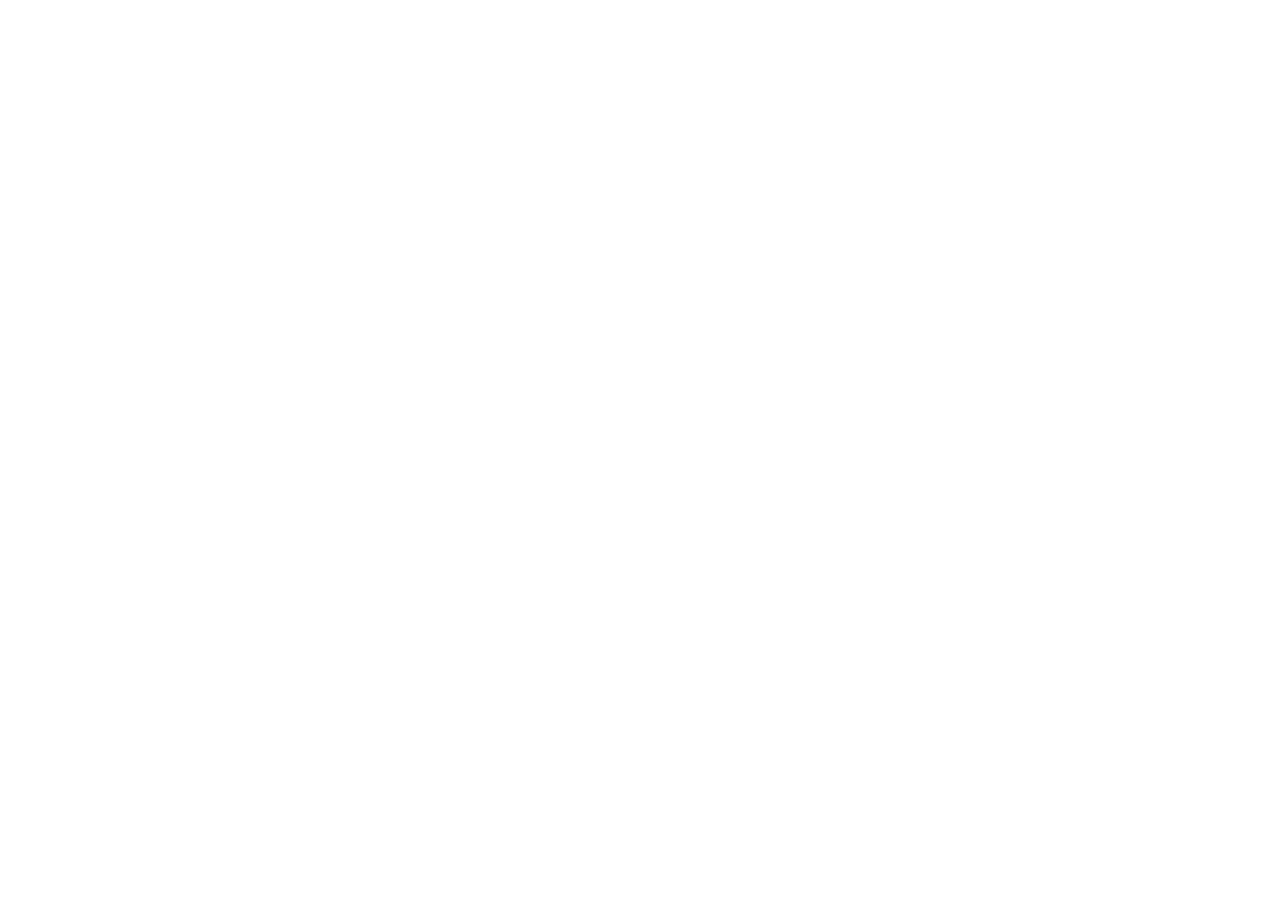
==== assets/data/modulo5/04-terminal-git-github-github_pages/Dia3/Prueba/index.html @ d92463a4 "Prueba Viajes Chile V1" ====
<!DOCTYPE html>
<html lang="es">
<head>
    <meta charset="UTF-8">
    <meta http-equiv="X-UA-Compatible" content="IE=edge">
    <meta name="viewport" content="width=device-width, initial-scale=1.0">

    <link href="https://cdn.jsdelivr.net/npm/bootstrap@5.1.3/dist/css/bootstrap.min.css" rel="stylesheet" integrity="sha384-1BmE4kWBq78iYhFldvKuhfTAU6auU8tT94WrHftjDbrCEXSU1oBoqyl2QvZ6jIW3" crossorigin="anonymous">

    <script src="https://cdn.jsdelivr.net/npm/@popperjs/core@2.10.2/dist/umd/popper.min.js" integrity="sha384-7+zCNj/IqJ95wo16oMtfsKbZ9ccEh31eOz1HGyDuCQ6wgnyJNSYdrPa03rtR1zdB" crossorigin="anonymous"></script>
    <script src="https://cdn.jsdelivr.net/npm/bootstrap@5.1.3/dist/js/bootstrap.min.js" integrity="sha384-QJHtvGhmr9XOIpI6YVutG+2QOK9T+ZnN4kzFN1RtK3zEFEIsxhlmWl5/YESvpZ13" crossorigin="anonymous"></script>

    <title>Prueba Viajes Chile</title>
</head>
<body>
    
</body>
</html>
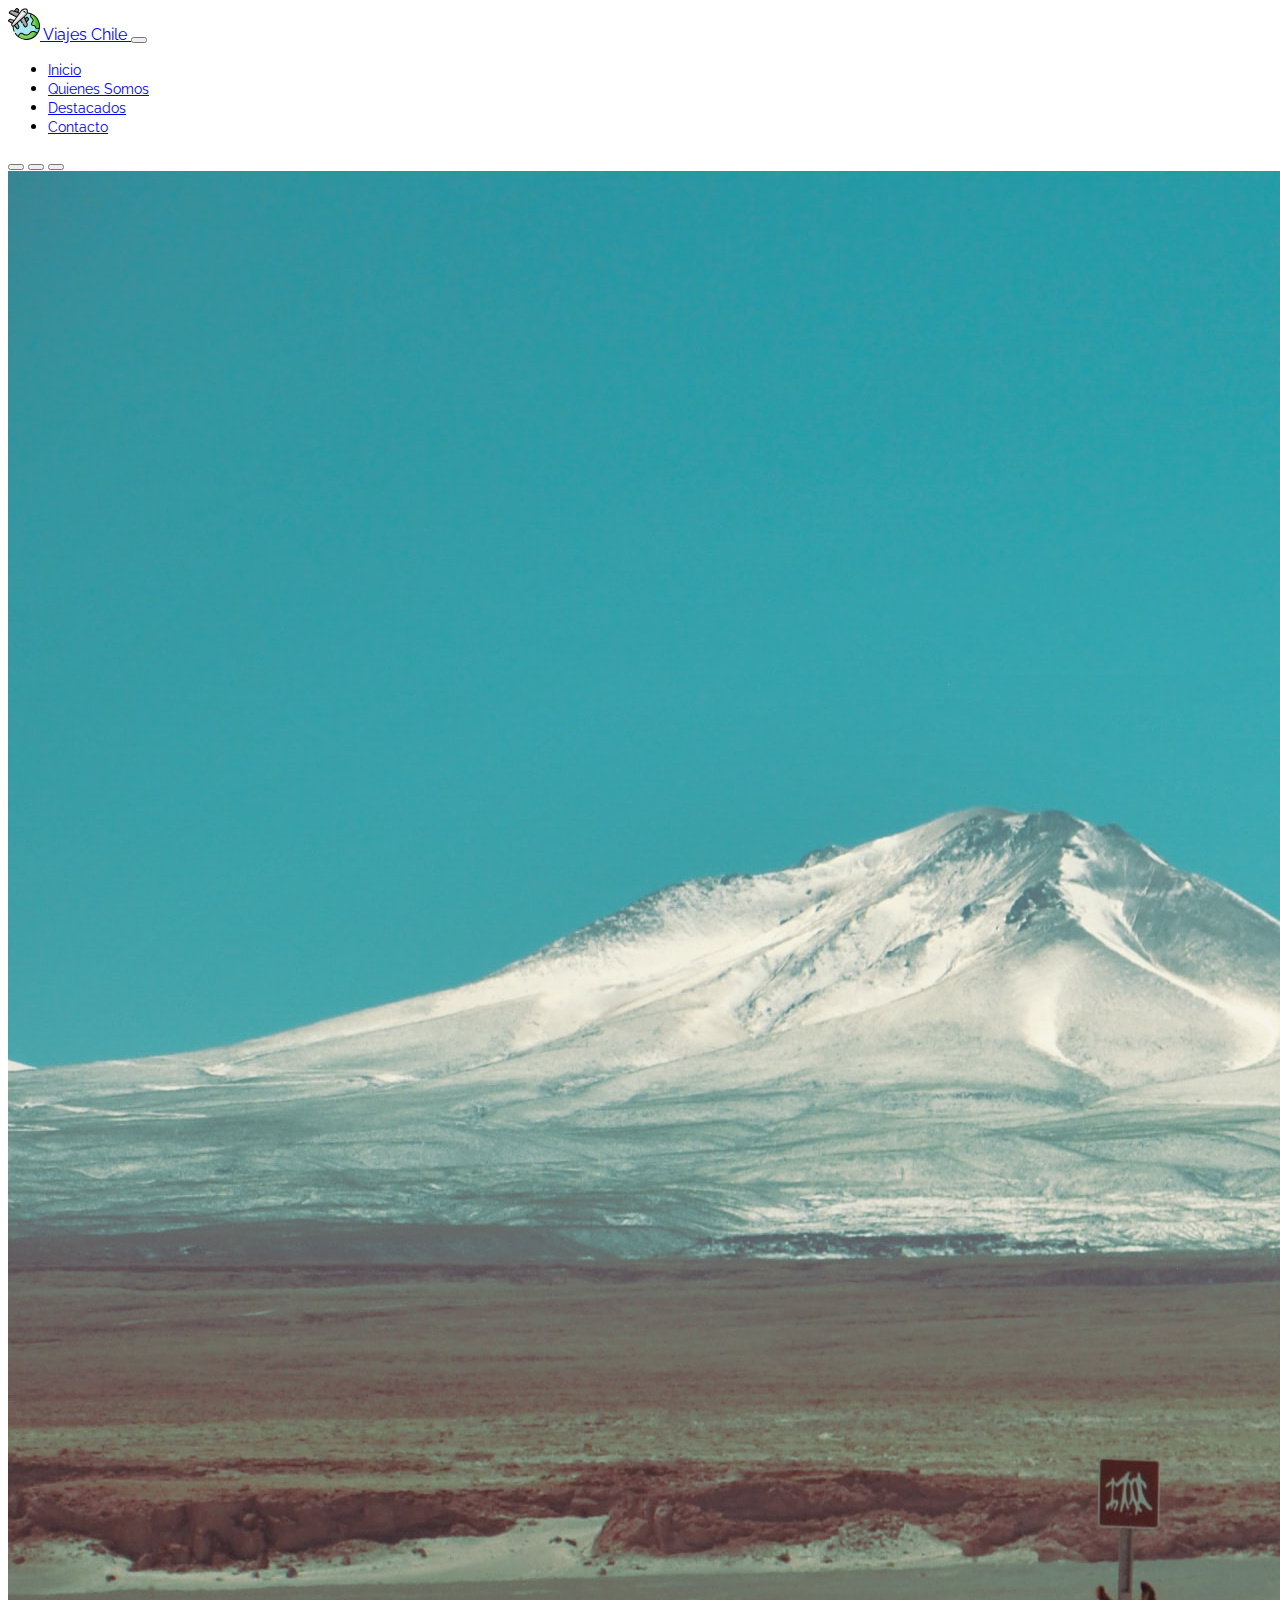
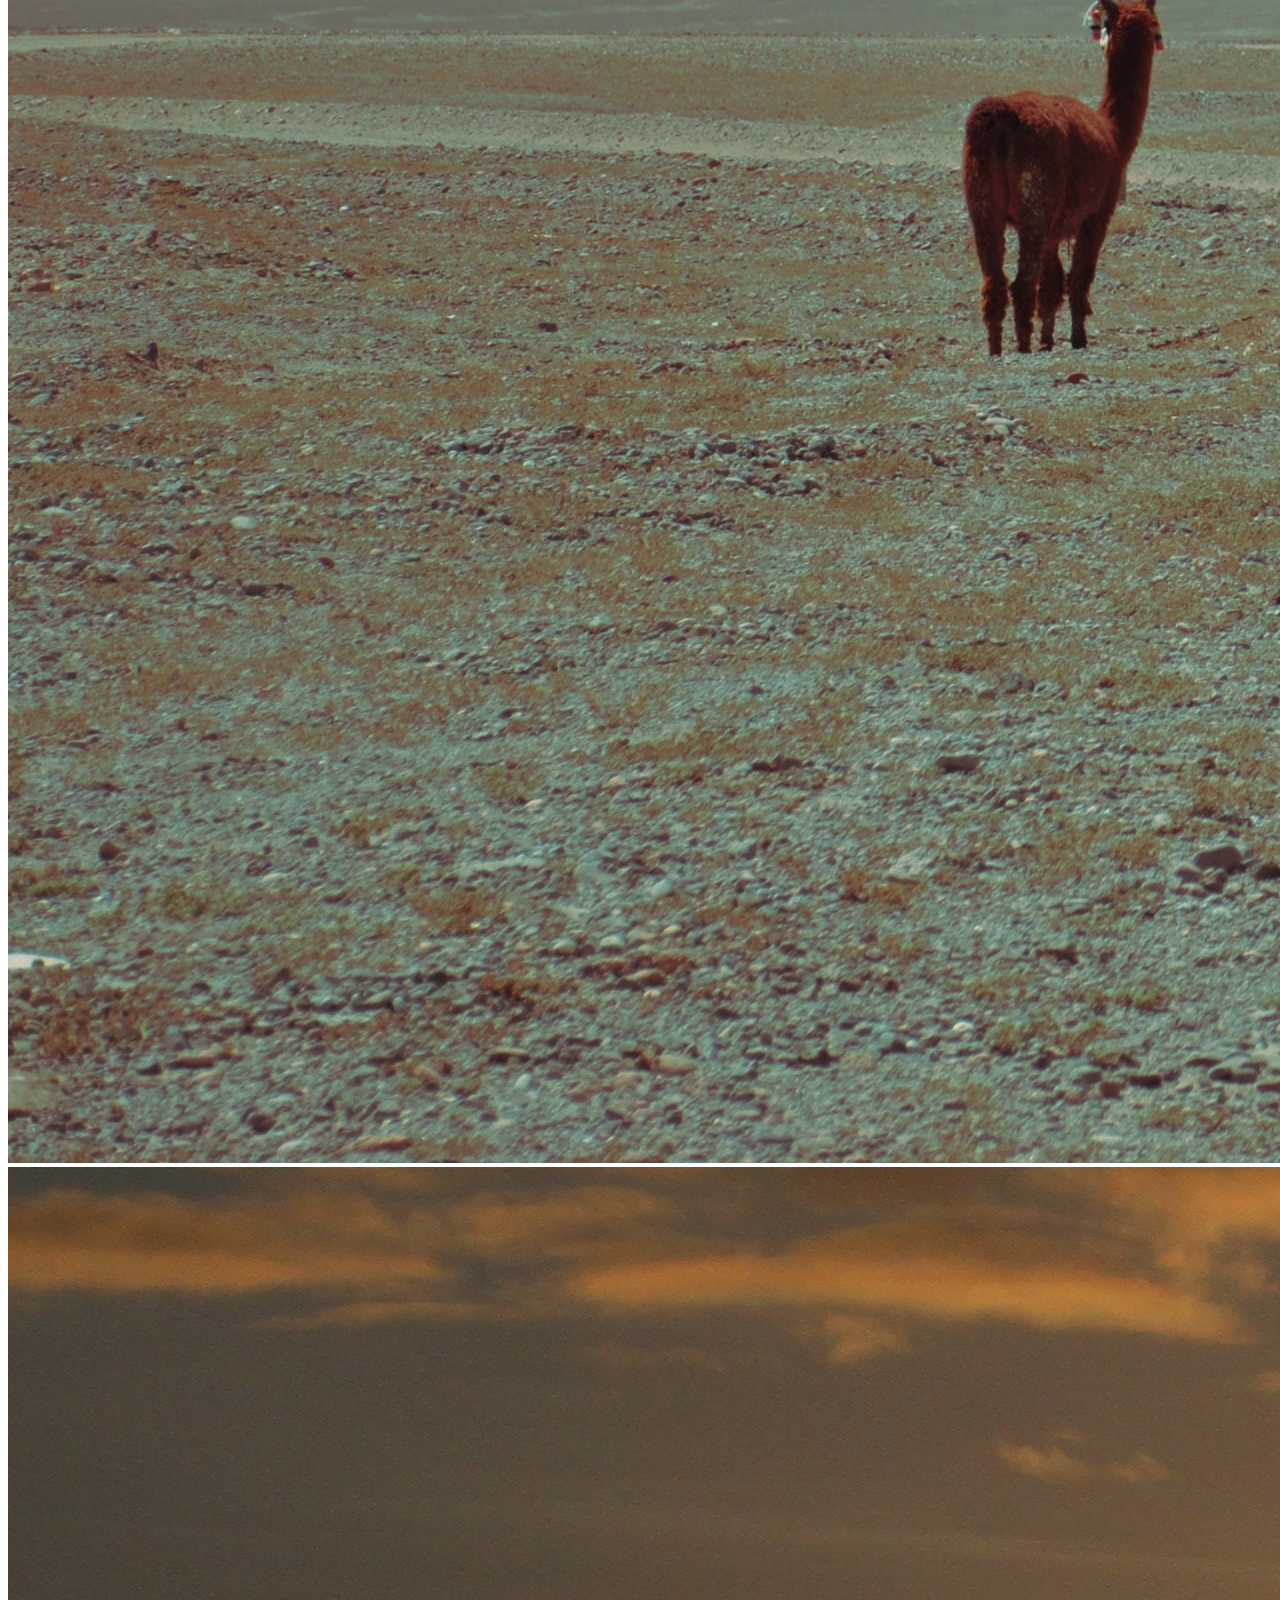
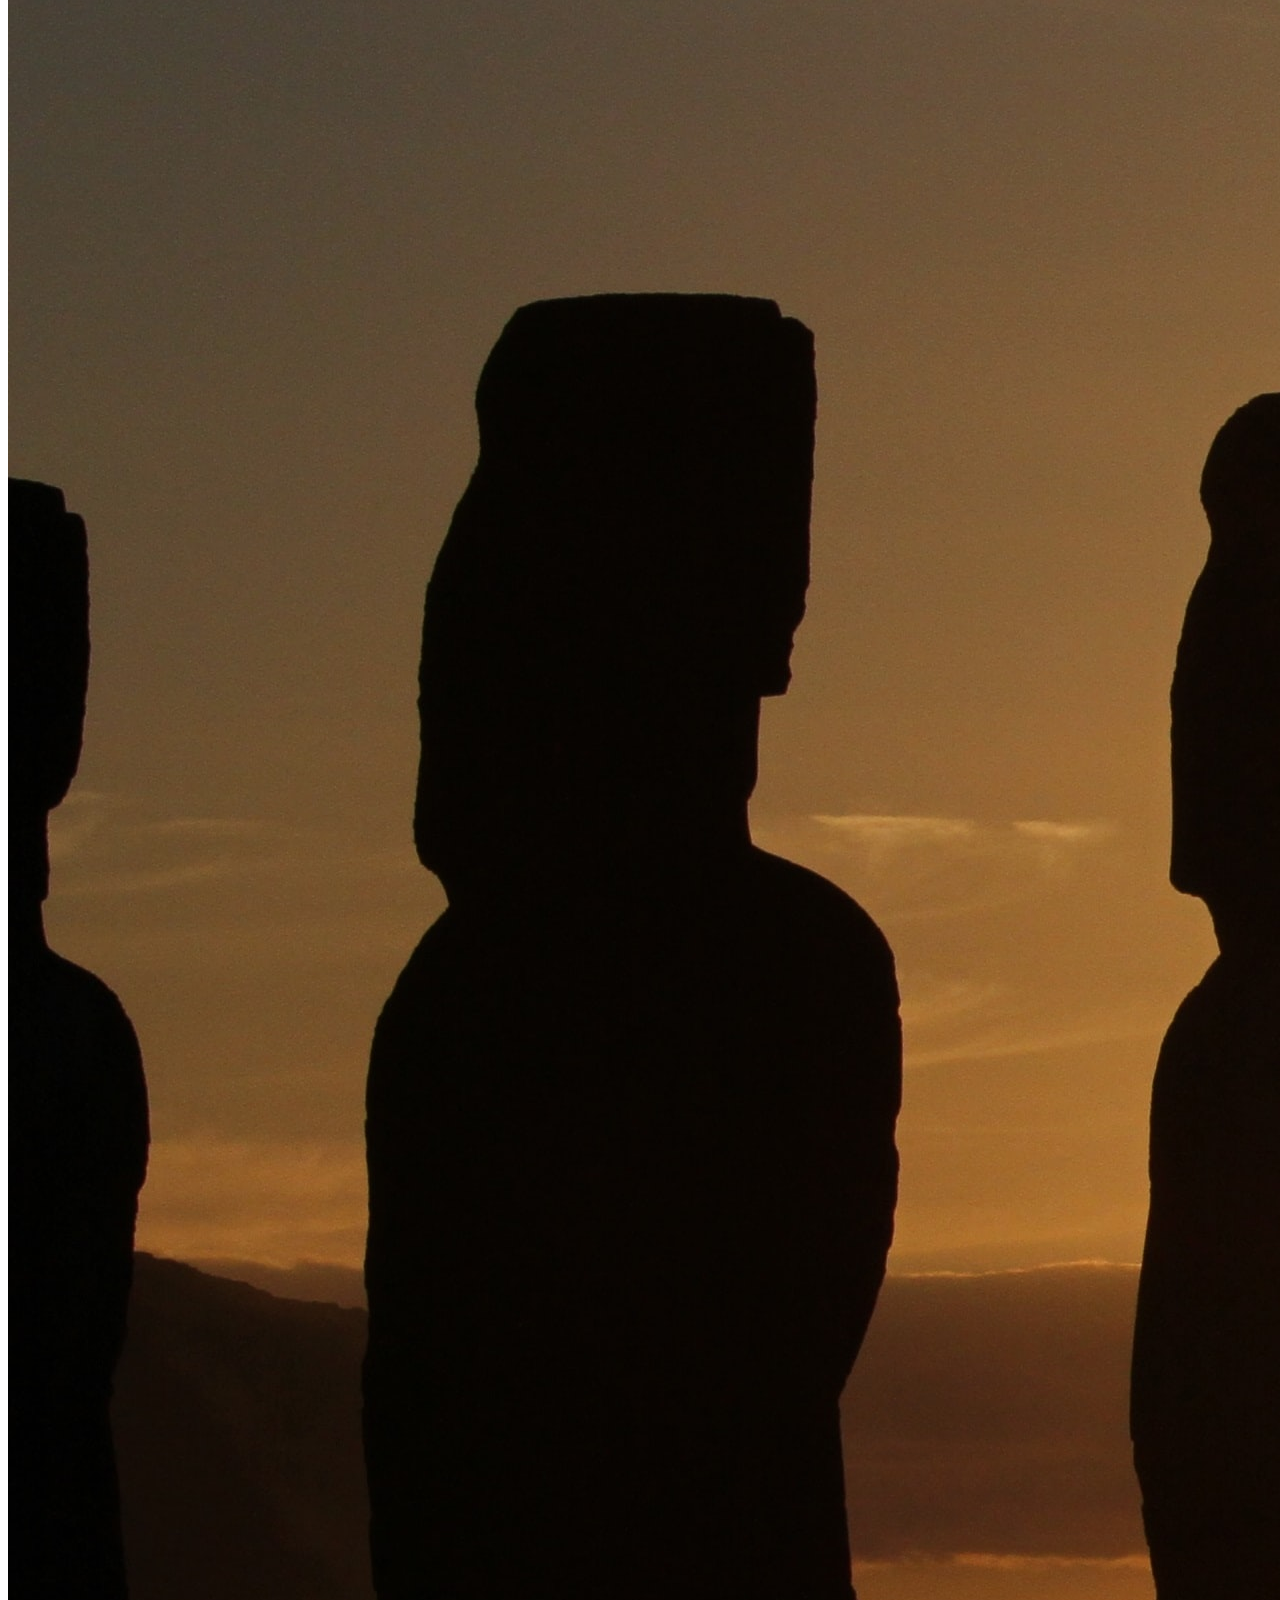
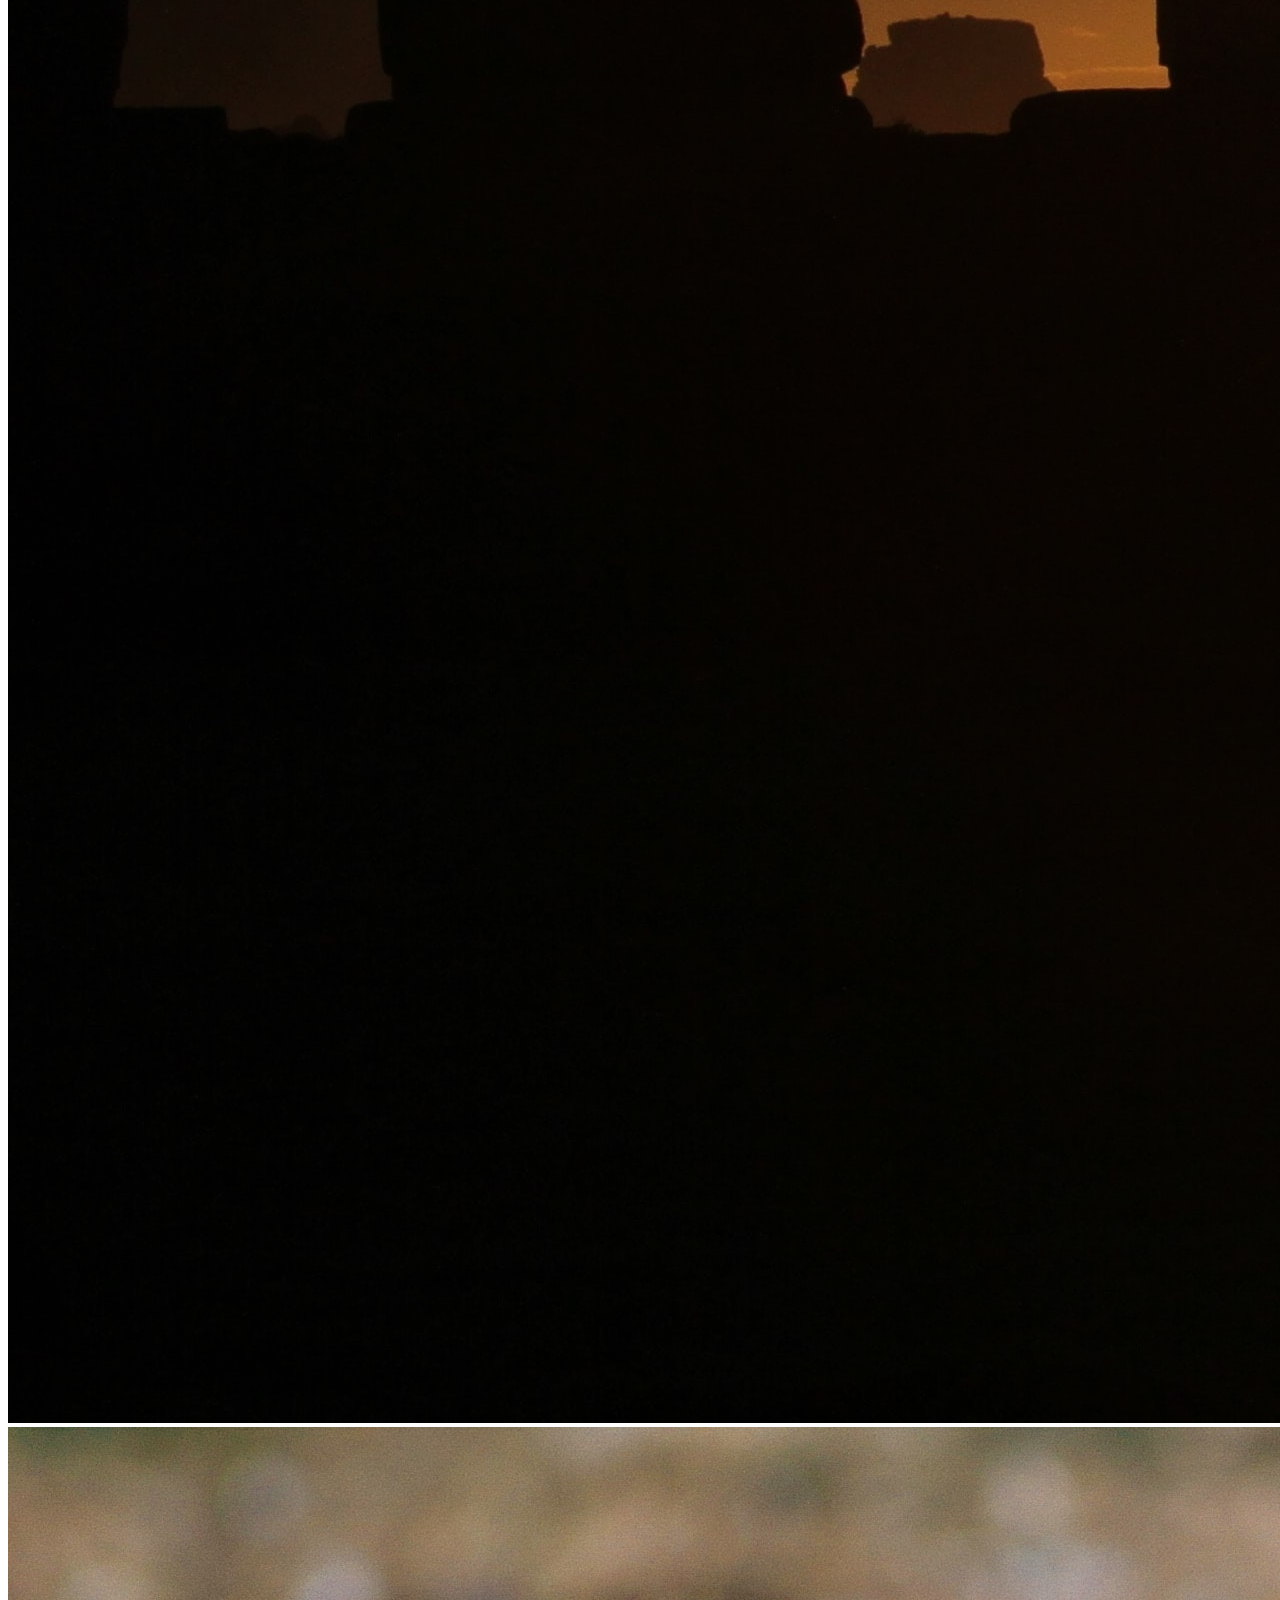
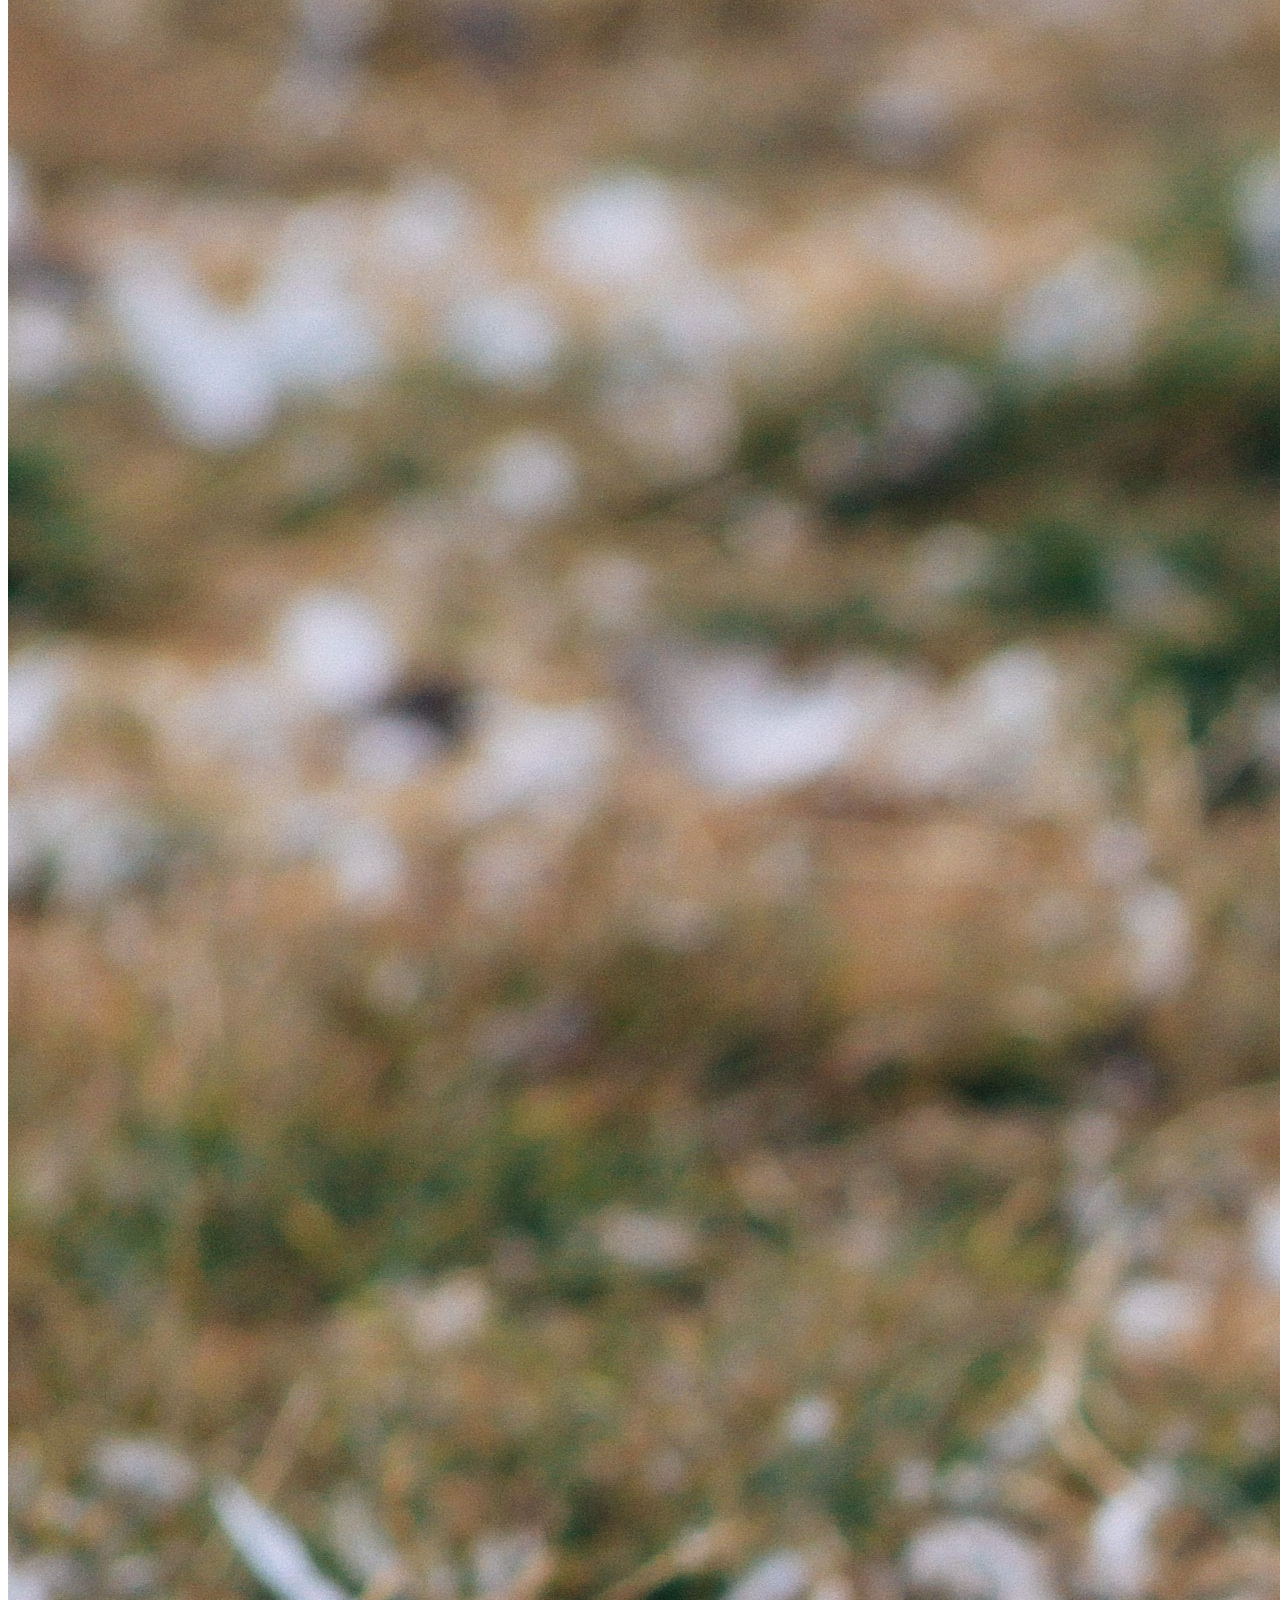
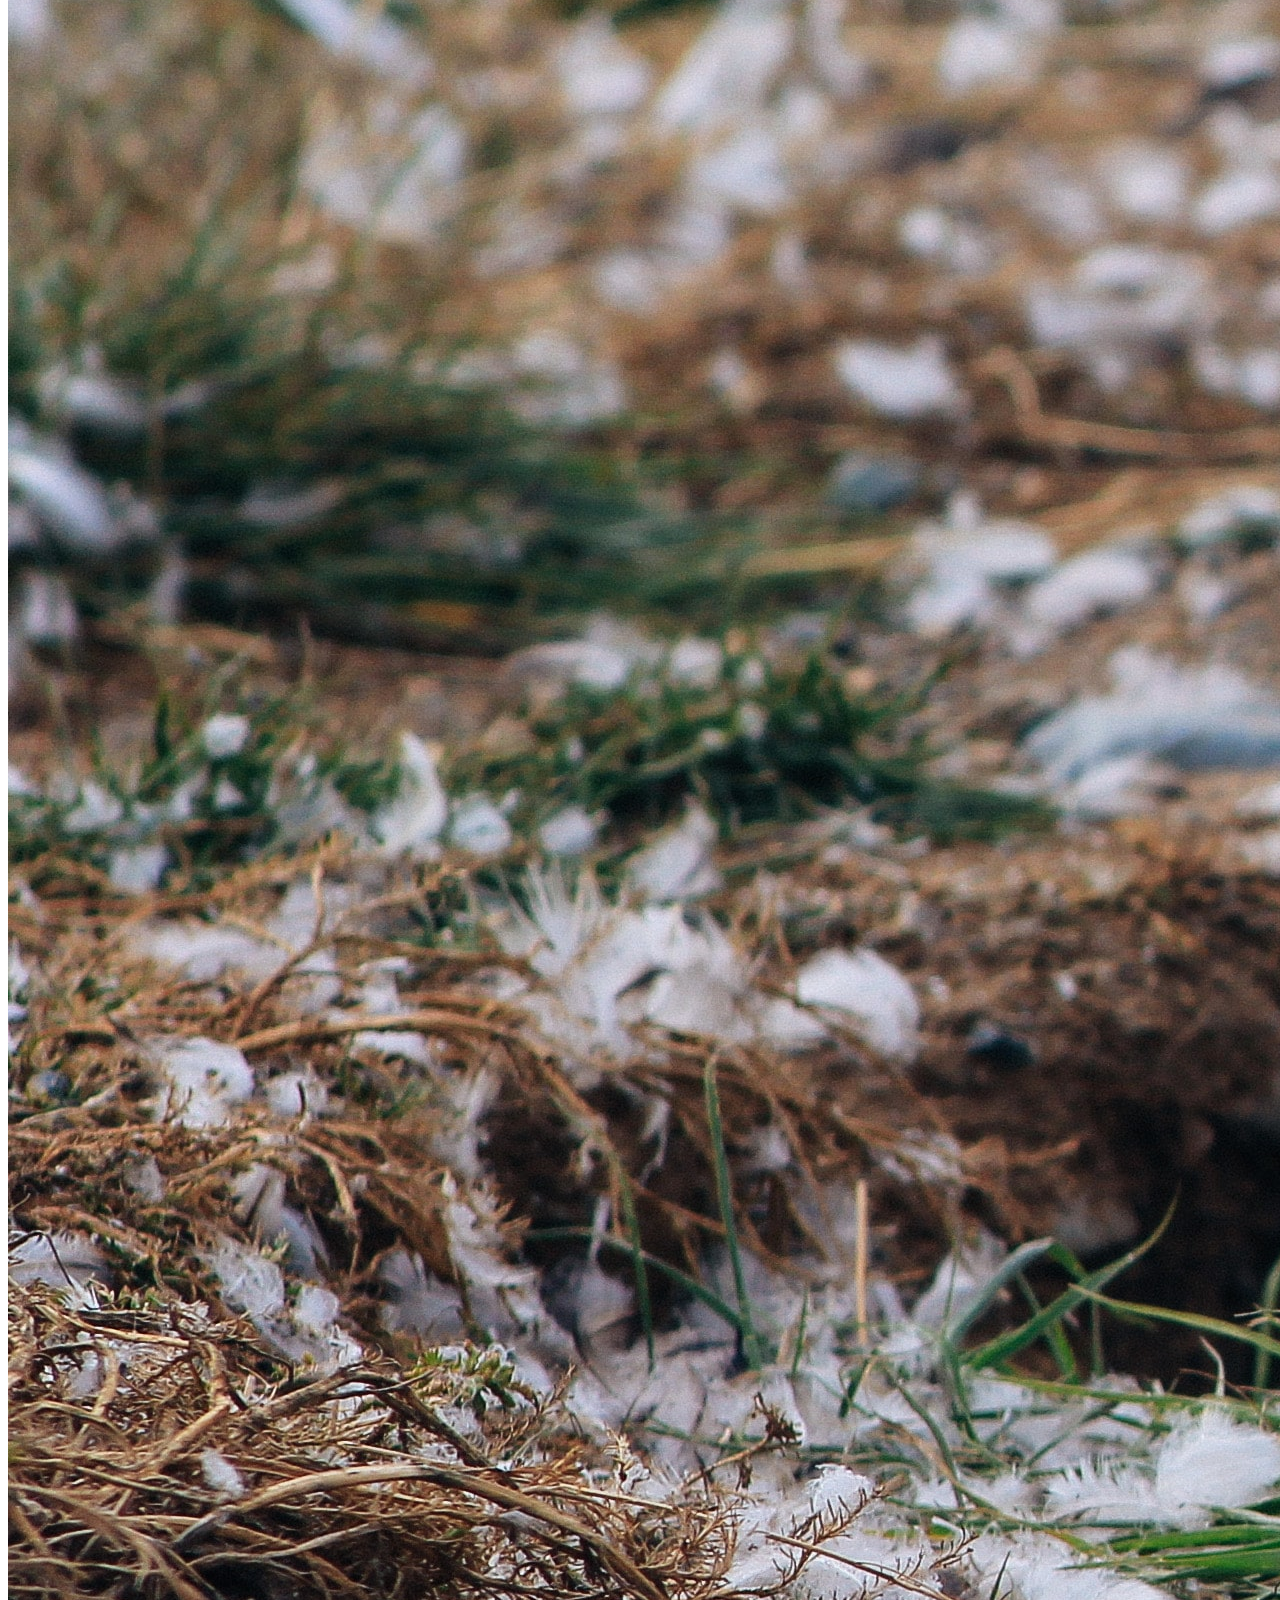
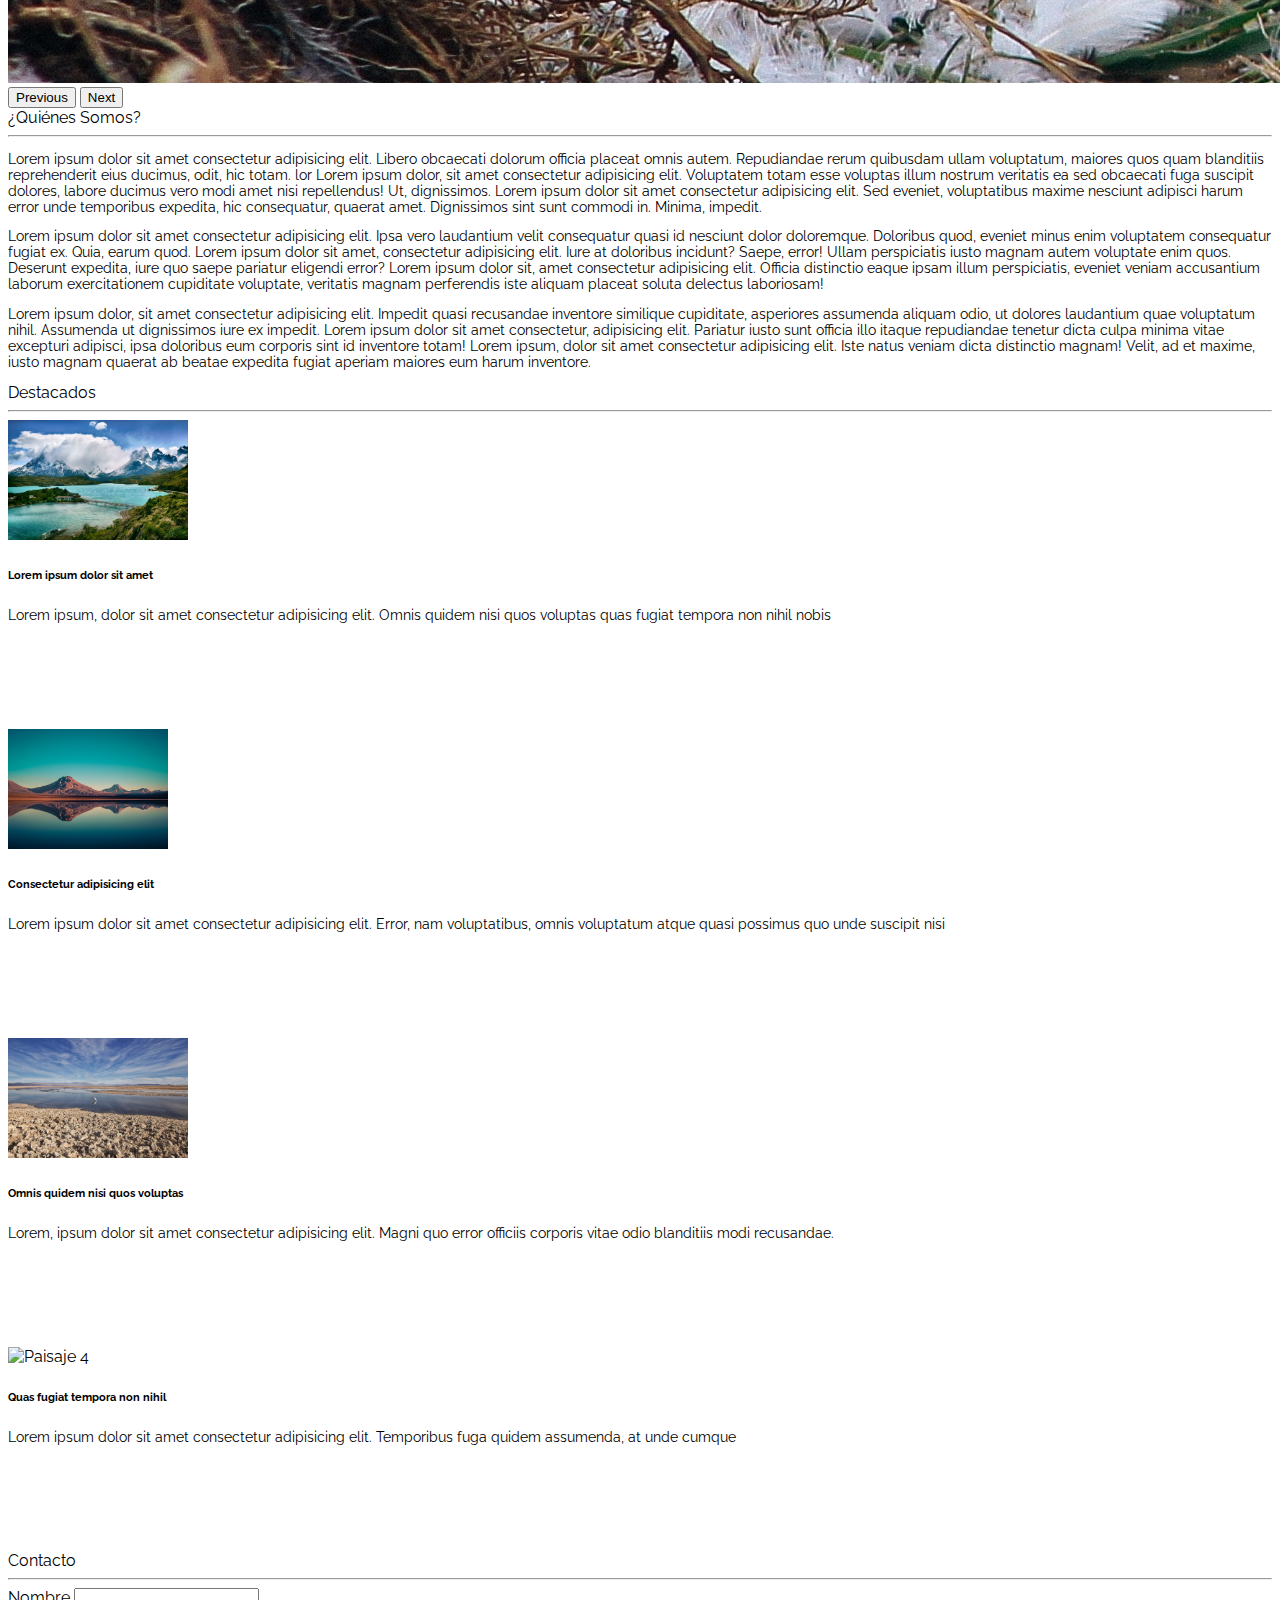
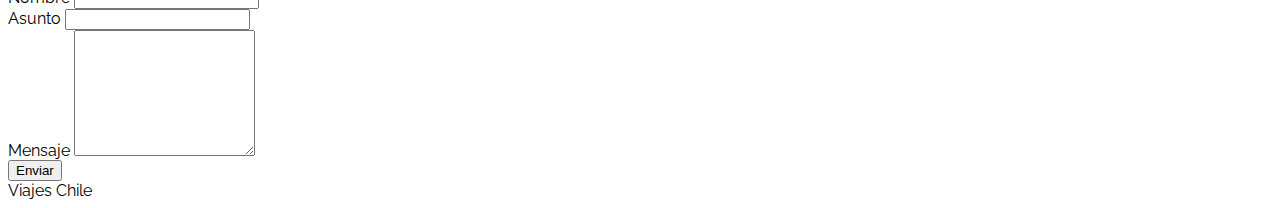
==== commit 89cef518: "Prueba V1 - Dsn" ====
--- a/assets/data/modulo5/04-terminal-git-github-github_pages/Dia3/Prueba/index.html
+++ b/assets/data/modulo5/04-terminal-git-github-github_pages/Dia3/Prueba/index.html
@@ -6,13 +6,223 @@
     <meta name="viewport" content="width=device-width, initial-scale=1.0">
 
     <link href="https://cdn.jsdelivr.net/npm/bootstrap@5.1.3/dist/css/bootstrap.min.css" rel="stylesheet" integrity="sha384-1BmE4kWBq78iYhFldvKuhfTAU6auU8tT94WrHftjDbrCEXSU1oBoqyl2QvZ6jIW3" crossorigin="anonymous">
+    <link rel="preconnect" href="https://fonts.googleapis.com">
+    <link rel="preconnect" href="https://fonts.gstatic.com" crossorigin>
+    <link href="https://fonts.googleapis.com/css2?family=Open+Sans:wght@400;700&family=Raleway&display=swap" rel="stylesheet">
+    <link rel="stylesheet" href="assets/css/styles.css">
 
     <script src="https://cdn.jsdelivr.net/npm/@popperjs/core@2.10.2/dist/umd/popper.min.js" integrity="sha384-7+zCNj/IqJ95wo16oMtfsKbZ9ccEh31eOz1HGyDuCQ6wgnyJNSYdrPa03rtR1zdB" crossorigin="anonymous"></script>
     <script src="https://cdn.jsdelivr.net/npm/bootstrap@5.1.3/dist/js/bootstrap.min.js" integrity="sha384-QJHtvGhmr9XOIpI6YVutG+2QOK9T+ZnN4kzFN1RtK3zEFEIsxhlmWl5/YESvpZ13" crossorigin="anonymous"></script>
+    <script type="text/javascript" src="https://code.jquery.com/jquery-3.6.0.min.js" crossorigin="anonymous"></script>
+    <script src="https://kit.fontawesome.com/4daaf0e5d5.js" crossorigin="anonymous"></script>
 
     <title>Prueba Viajes Chile</title>
 </head>
-<body>
+<body class="text-white">
     
+    <!-- Sección Header -->
+    <header>
+        <!-- Navbar -->
+        <nav class="navbar navbar-expand-md navbar-dark bg-transparent container-fluid fixed-top py-0">
+            <div class="container px-4">
+                <a class="navbar-brand" href="#">
+                    <img class="logo-svg" src="assets/img/viajes.svg" alt="Logo Viajes"><span class="fs-5"> Viajes Chile</span>
+                </a>
+                <button class="navbar-toggler fs-6" type="button" data-bs-toggle="collapse" data-bs-target="#navbarSupportedContent" aria-controls="navbarSupportedContent" aria-expanded="false" aria-label="Toggle navigation">
+                    <span class="navbar-toggler-icon border-dark-grey"></span>
+                </button>
+                <div class="collapse navbar-collapse justify-content-end menu" id="navbarSupportedContent">
+                    <ul class="navbar-nav mb-2 mb-lg-0">
+                        <li class="nav-item">
+                            <a class="nav-link fs-7" href="#top" data-bs-toggle="collapse" data-bs-target="#navbarSupportedContent">Inicio</a>
+                        </li>
+                        <li class="nav-item">
+                            <a class="nav-link fs-7" href="#about" data-bs-toggle="collapse" data-bs-target="#navbarSupportedContent">Quienes Somos</a>
+                        </li>
+                        <li class="nav-item">
+                            <a class="nav-link fs-7" href="#featured" data-bs-toggle="collapse" data-bs-target="#navbarSupportedContent">Destacados</a>
+                        </li>
+                        <li class="nav-item">
+                            <a class="nav-link fs-7" href="#contact" data-bs-toggle="collapse" data-bs-target="#navbarSupportedContent">Contacto</a>
+                        </li>
+                    </ul>
+                </div>
+            </div>
+        </nav>
+
+        <!-- Carousel -->
+        <section id="top">
+            <div id="carouselHeader" class="carousel slide" data-bs-ride="carousel">
+                <div class="carousel-indicators">
+                    <button type="button dotIndicators" data-bs-target="#carouselHeader" data-bs-slide-to="0" class="active" aria-current="true" aria-label="Slide 1"></button>
+                    <button type="button" data-bs-target="#carouselHeader" data-bs-slide-to="1" aria-label="Slide 2"></button>
+                    <button type="button" data-bs-target="#carouselHeader" data-bs-slide-to="2" aria-label="Slide 3"></button>
+                </div>
+                <div class="carousel-inner">
+                    <div class="carousel-item active">
+                        <img src="assets/img/carousel1.jpg" class="d-block w-100 mx-auto" alt="Slider 1">
+                    </div>
+                    <div class="carousel-item">
+                        <img src="assets/img/carousel2.jpg" class="d-block w-100 mx-auto" alt="Slider 2">
+                    </div>
+                    <div class="carousel-item">
+                        <img src="assets/img/carousel3.jpg" class="d-block w-100 mx-auto" alt="Slider 3">
+                    </div>
+                </div>
+                <button class="carousel-control-prev" type="button" data-bs-target="#carouselHeader" data-bs-slide="prev">
+                    <span class="carousel-control-prev-icon" aria-hidden="true"></span>
+                    <span class="visually-hidden">Previous</span>
+                  </button>
+                  <button class="carousel-control-next" type="button" data-bs-target="#carouselHeader" data-bs-slide="next">
+                    <span class="carousel-control-next-icon" aria-hidden="true"></span>
+                    <span class="visually-hidden">Next</span>
+                </button>
+            </div>
+        </section>
+    </header>
+
+    <!-- Main -->
+    <main>
+        <!-- Sección Quienes Somos -->
+        <section id="about" class="bg-dark pt-5 d-none d-md-block">
+            <div class="container">
+                <div class="text-center text-uppercase fs-6">
+                    <span>&iquest;Quiénes Somos?</span>
+                </div>
+                <div class="container px-5"><hr></div>
+                <div class="row pt-3">
+                    <div class="col-12 col-md-4">
+                        <article class="card border-0">
+                            <div class="card-img-top bg-info text-center"><span class="fas fa-plane fs-4 pt-1"></span></div>  
+                            <div class="card-body bg-dark px-0">
+                                <p class="fs-7 lh-sm">
+                                    Lorem ipsum dolor sit amet consectetur adipisicing elit. Libero obcaecati dolorum officia placeat omnis autem. Repudiandae rerum quibusdam ullam voluptatum, maiores quos quam blanditiis reprehenderit eius ducimus, odit, hic totam. lor
+                                    Lorem ipsum dolor, sit amet consectetur adipisicing elit. Voluptatem totam esse voluptas illum nostrum veritatis ea sed obcaecati fuga suscipit dolores, labore ducimus vero modi amet nisi repellendus! Ut, dignissimos.
+                                    Lorem ipsum dolor sit amet consectetur adipisicing elit. Sed eveniet, voluptatibus maxime nesciunt adipisci harum error unde temporibus expedita, hic consequatur, quaerat amet. Dignissimos sint sunt commodi in. Minima, impedit.
+                                </p>
+                            </div>
+                        </article>
+                    </div>
+                    <div class="col-12 col-md-4">
+                        <article class="card border-0">
+                            <div class="card-body bg-dark py-0 px-0">
+                                <p class="fs-7 lh-sm">
+                                    Lorem ipsum dolor sit amet consectetur adipisicing elit. Ipsa vero laudantium velit consequatur quasi id nesciunt dolor doloremque. Doloribus quod, eveniet minus enim voluptatem consequatur fugiat ex. Quia, earum quod.
+                                    Lorem ipsum dolor sit amet, consectetur adipisicing elit. Iure at doloribus incidunt? Saepe, error! Ullam perspiciatis iusto magnam autem voluptate enim quos. Deserunt expedita, iure quo saepe pariatur eligendi error?
+                                    Lorem ipsum dolor sit, amet consectetur adipisicing elit. Officia distinctio eaque ipsam illum perspiciatis, eveniet veniam accusantium laborum exercitationem cupiditate voluptate, veritatis magnam perferendis iste aliquam placeat soluta delectus laboriosam!
+                                </p>
+                            </div>
+                            <div class="card-img-bottom bg-info text-center"><span class="fas fa-mountain fs-4 pt-1"></span></div>
+                        </article>
+                    </div>
+                    <div class="col-12 col-md-4">
+                        <article class="card border-0">
+                            <div class="card-img-top bg-info text-center"><span class="fas fa-route fs-4 pt-1"></span></div>
+                            <div class="card-body bg-dark px-0">
+                                <p class="fs-7 lh-sm">
+                                    Lorem ipsum dolor, sit amet consectetur adipisicing elit. Impedit quasi recusandae inventore similique cupiditate, asperiores assumenda aliquam odio, ut dolores laudantium quae voluptatum nihil. Assumenda ut dignissimos iure ex impedit.
+                                    Lorem ipsum dolor sit amet consectetur, adipisicing elit. Pariatur iusto sunt officia illo itaque repudiandae tenetur dicta culpa minima vitae excepturi adipisci, ipsa doloribus eum corporis sint id inventore totam!
+                                    Lorem ipsum, dolor sit amet consectetur adipisicing elit. Iste natus veniam dicta distinctio magnam! Velit, ad et maxime, iusto magnam quaerat ab beatae expedita fugiat aperiam maiores eum harum inventore.
+                                </p>
+                            </div>
+                        </article>
+                    </div>
+                </div>
+            </div>
+        </section>
+
+        <!-- Sección Destacados -->
+        <section id="featured" class="bg-dark pt-3">
+            <div class="container">
+                <div class="text-center text-uppercase fs-6">
+                    <span>Destacados</span>
+                </div>
+                <div class="container px-5"><hr></div>
+                <div class="row pt-2">
+                    <div class="col-12 col-md-3">
+                        <article class="card">
+                            <img src="assets/img/card1.jpg" class="card-img-top rel-img" alt="Paisaje 1">
+                            <div class="card-body bg-info overflow-hidden c2b">
+                                <h6>Lorem ipsum dolor sit amet</h6>
+                                <p class="fs-7">Lorem ipsum, dolor sit amet consectetur adipisicing elit. Omnis quidem nisi quos voluptas quas fugiat tempora non nihil nobis</p>
+                            </div>
+                        </article>
+                    </div>
+                    <div class="col-12 col-md-3">
+                        <article class="card">
+                            <img src="assets/img/card2.jpg" class="card-img-top rel-img" alt="Paisaje 2">
+                            <div class="card-body bg-info overflow-hidden c2b">
+                                <h6>Consectetur adipisicing elit</h6>
+                                <p class="fs-7">Lorem ipsum dolor sit amet consectetur adipisicing elit. Error, nam voluptatibus, omnis voluptatum atque quasi possimus quo unde suscipit nisi</p>
+                            </div>
+                        </article>
+                    </div>
+                    <div class="col-12 col-md-3">
+                        <article class="card">
+                            <img src="assets/img/card3.jpg" class="card-img-top rel-img" alt="Paisaje 3">
+                            <div class="card-body bg-info overflow-hidden c2b">
+                                <h6>Omnis quidem nisi quos voluptas</h6>
+                                <p class="fs-7">Lorem, ipsum dolor sit amet consectetur adipisicing elit. Magni quo error officiis corporis vitae odio blanditiis modi recusandae.</p>
+                            </div>
+                        </article>
+                    </div>
+                    <div class="col-12 col-md-3">
+                        <article class="card">
+                            <img src="assets/img/card4.jpg" class="card-img-top rel-img" alt="Paisaje 4">
+                            <div class="card-body bg-info overflow-hidden c2b">
+                                <h6>Quas fugiat tempora non nihil</h6>
+                                <p class="fs-7">Lorem ipsum dolor sit amet consectetur adipisicing elit. Temporibus fuga quidem assumenda, at unde cumque</p>
+                            </div>
+                        </article>
+                    </div>
+                </div>
+            </div>
+        </section>
+
+        <!-- Sección Contacto -->
+        <section id="contact" class="bg-dark py-5">
+            <div class="container">
+                <div class="text-center text-uppercase fs-6">
+                    <span>Contacto</span>
+                </div>
+                <div class="container px-5">
+                    <hr>
+                </div>
+                <form class="pt-2">
+                    <div class="mb-3">
+                        <label for="inputName" class="form-label">Nombre</label>
+                        <input type="text" class="form-control" id="name">
+                    </div>
+                    <div class="mb-3">
+                        <label for="inputSubject" class="form-label">Asunto</label>
+                        <input type="text" class="form-control" id="subject">
+                    </div>
+                    <div class="mb-3">
+                        <label for="inputMessage" class="form-label">Mensaje</label>
+                        <textarea name="inputMessage" id="message" class="form-control" rows="8"></textarea>
+                    </div>
+                    <button type="submit" class="btn btn-info text-white pb-1">Enviar</button>
+                </form>
+            </div>
+        </section>
+    </main>
+
+    <!-- Sección Footer -->
+    <footer class="bg-info">
+        <div class="row py-4">
+            <div class="col-12 col-md-6 text-center text-uppercase">
+                <span class="fs-3">Viajes Chile</span>
+            </div>
+            <div class="col-12 col-md-6 text-center">
+                <span class="fab fa-github-square fa-2x"></span>
+                <span class="fab fa-linkedin fa-2x"></span>
+                <span class="fab fa-twitter-square fa-2x"></span>
+                <span class="fab fa-facebook-square fa-2x"></span>
+            </div>
+        </div>
+    </footer>
+       
+    <script type="text/javascript" src="assets/js/index.js"></script>
+
 </body>
 </html>--- a/assets/data/modulo5/04-terminal-git-github-github_pages/Dia3/Prueba/assets/css/styles.css
+++ b/assets/data/modulo5/04-terminal-git-github-github_pages/Dia3/Prueba/assets/css/styles.css
@@ -0,0 +1,33 @@
+/* font-family: 'Open Sans', sans-serif;
+font-family: 'Raleway', sans-serif; */
+
+/* GLOBALS */
+::-webkit-scrollbar {
+    display: none;
+}
+
+body {
+font-family: "Raleway", sans-serif;
+}
+
+.fs-7 {
+    font-size: .85rem;
+}
+
+/* IMAGES */
+.logo-svg {
+    width: 2rem;
+}
+
+/* DOCUMENT */
+
+/* MD */
+@media only screen and (min-width: 720px) {
+    .rel-img {
+        height: 7.5em;
+    }
+
+    .c2b {
+        height: 10em;
+    }
+}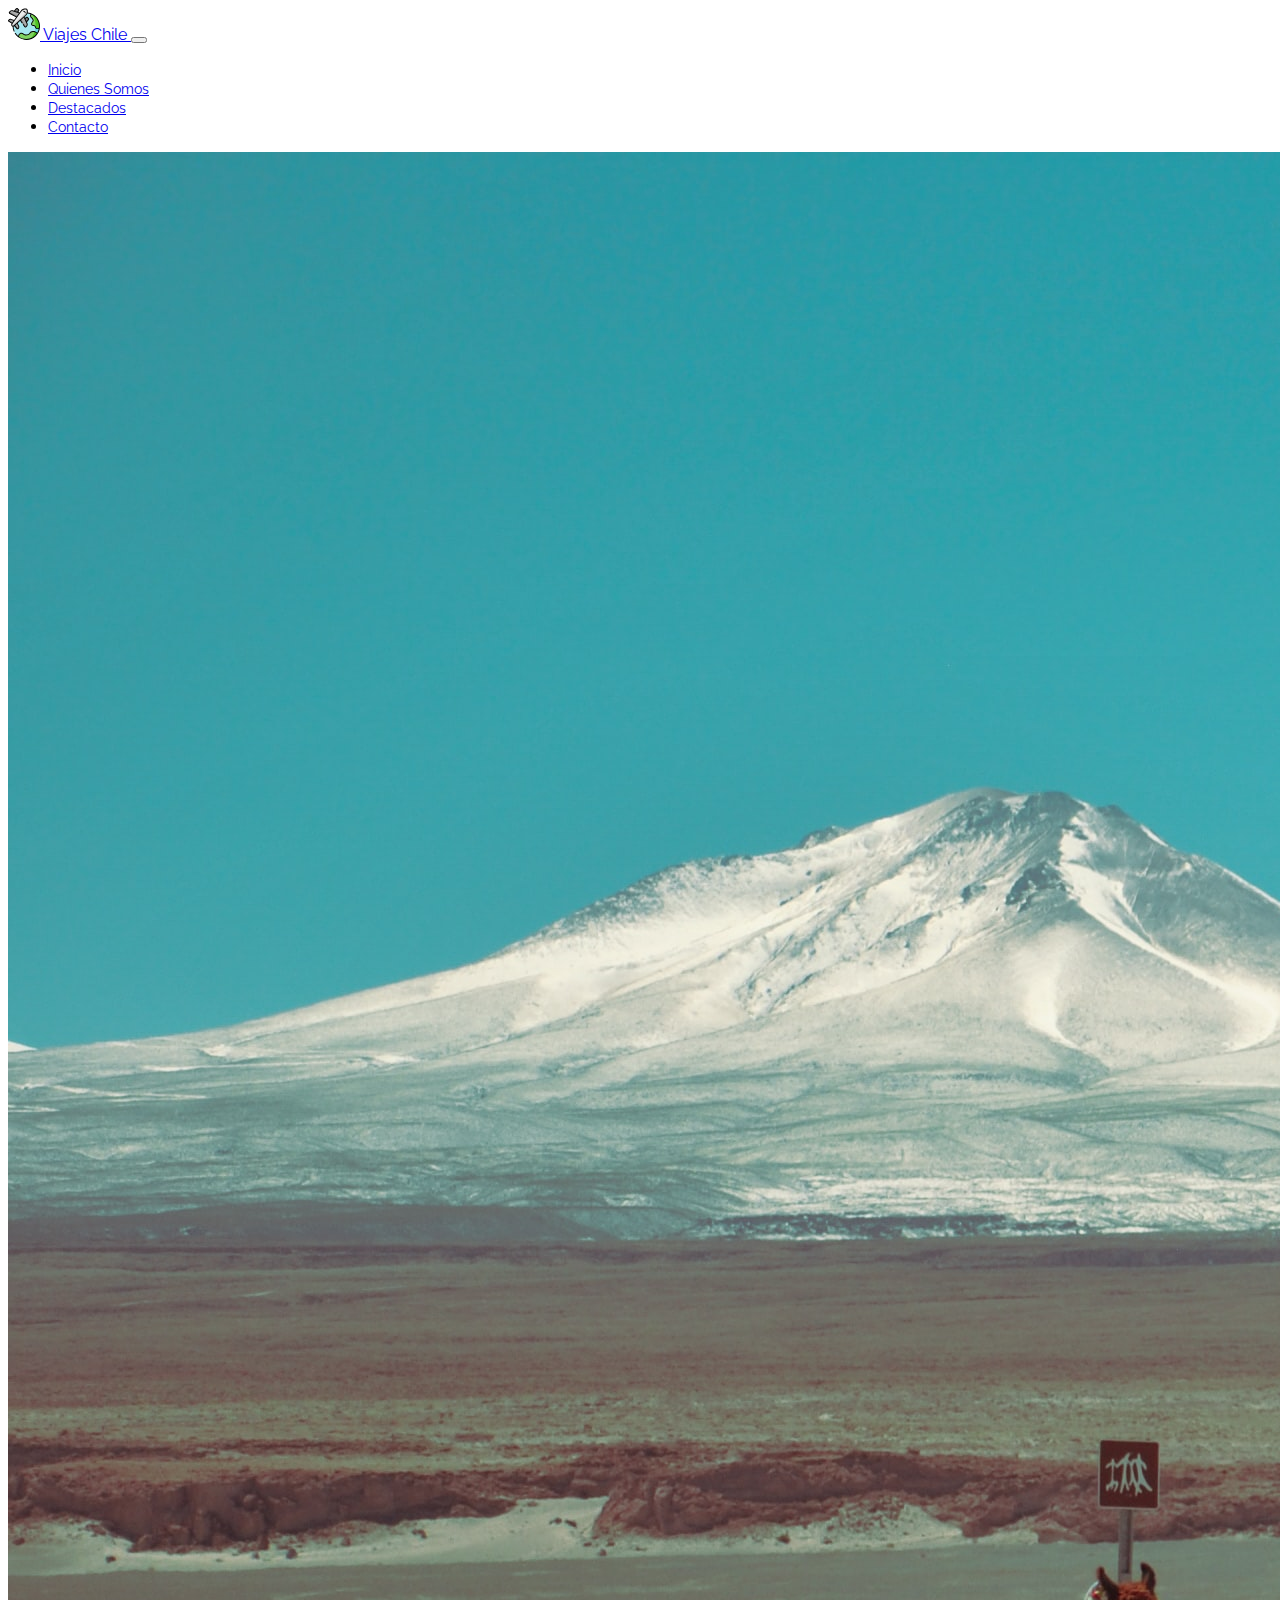
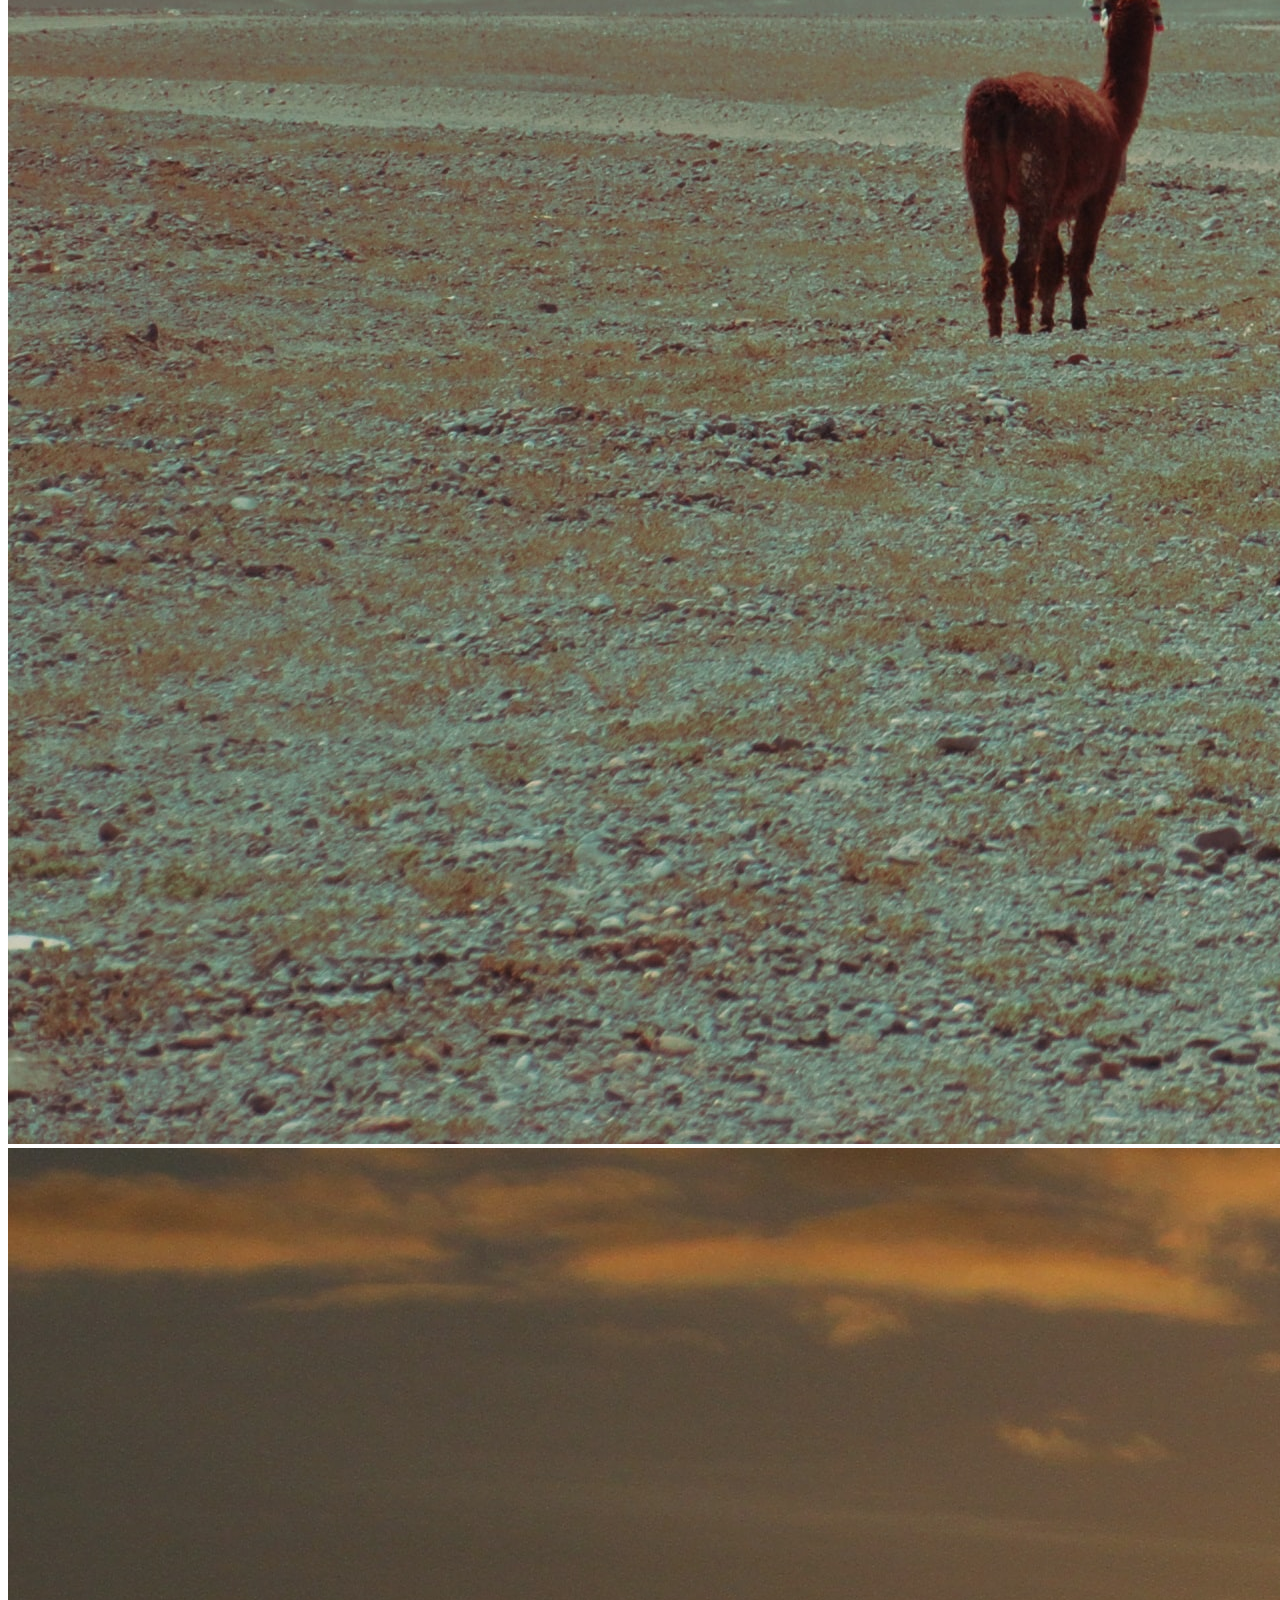
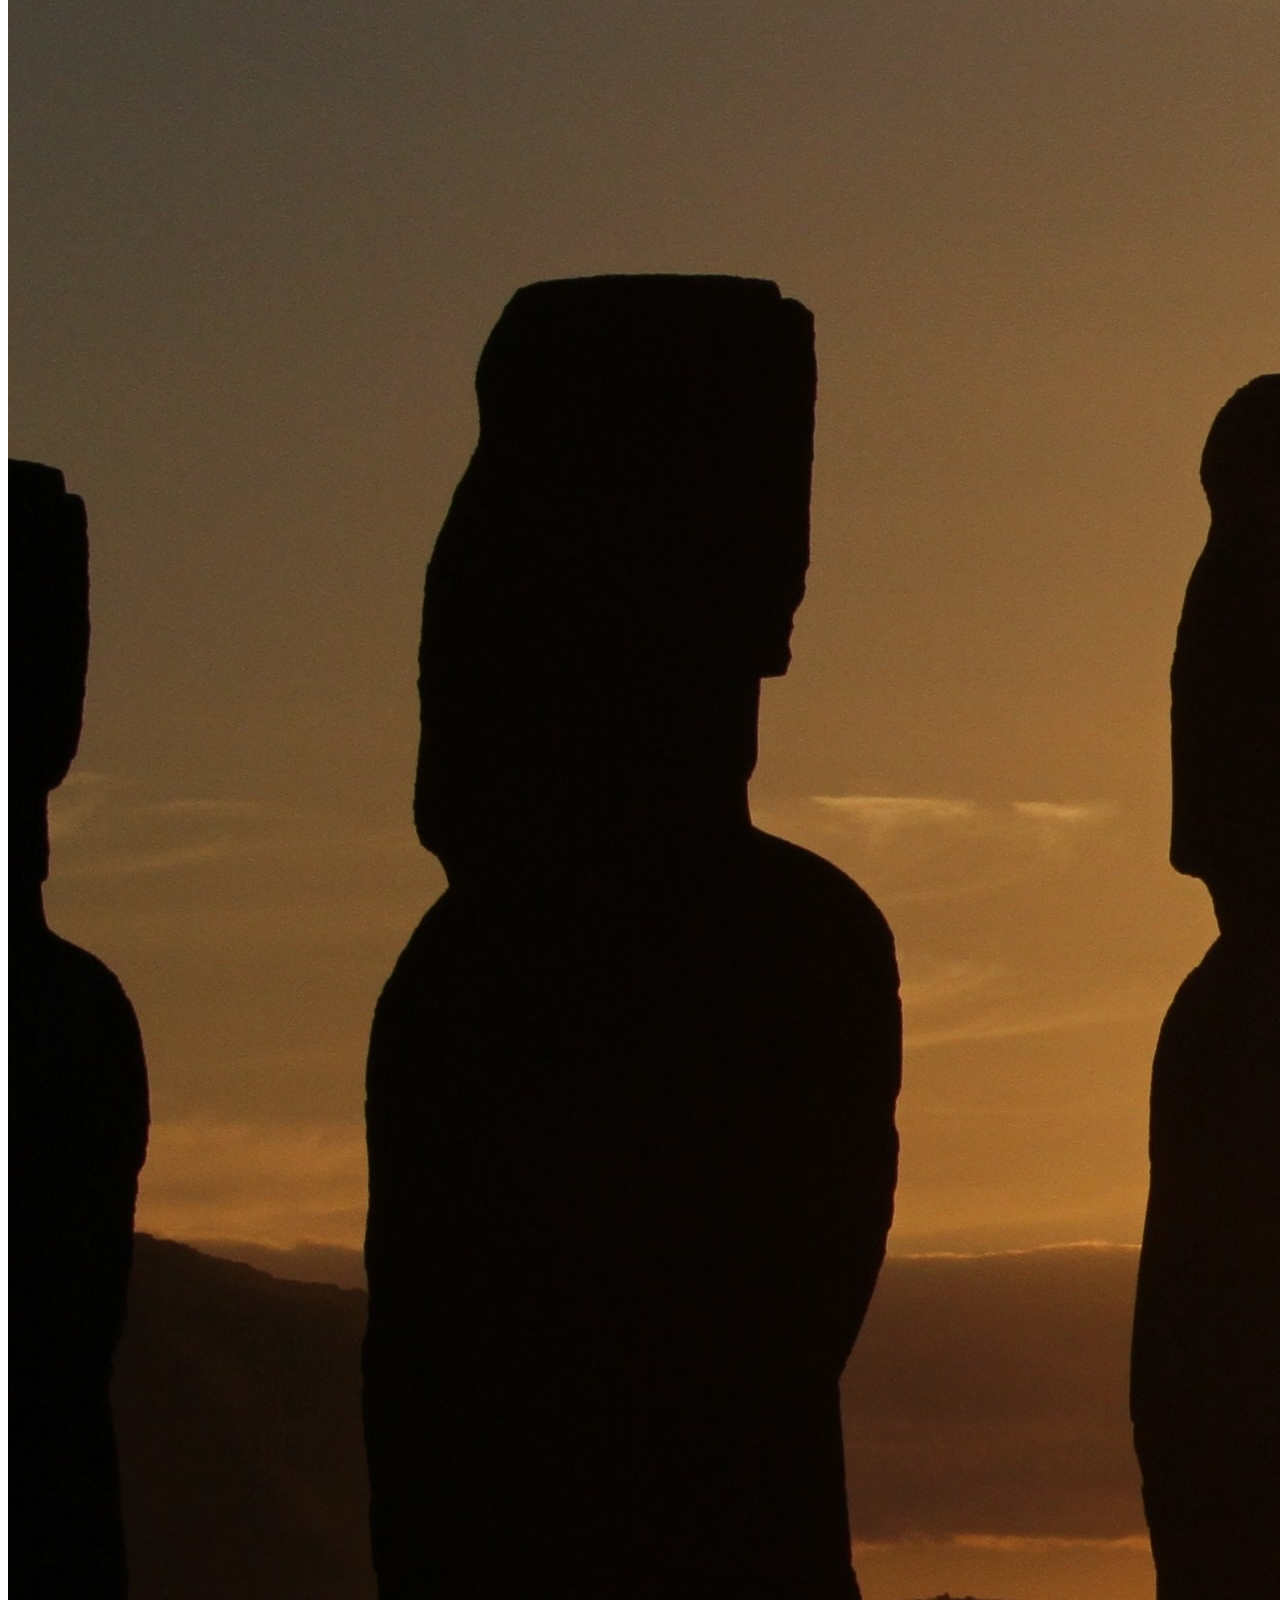
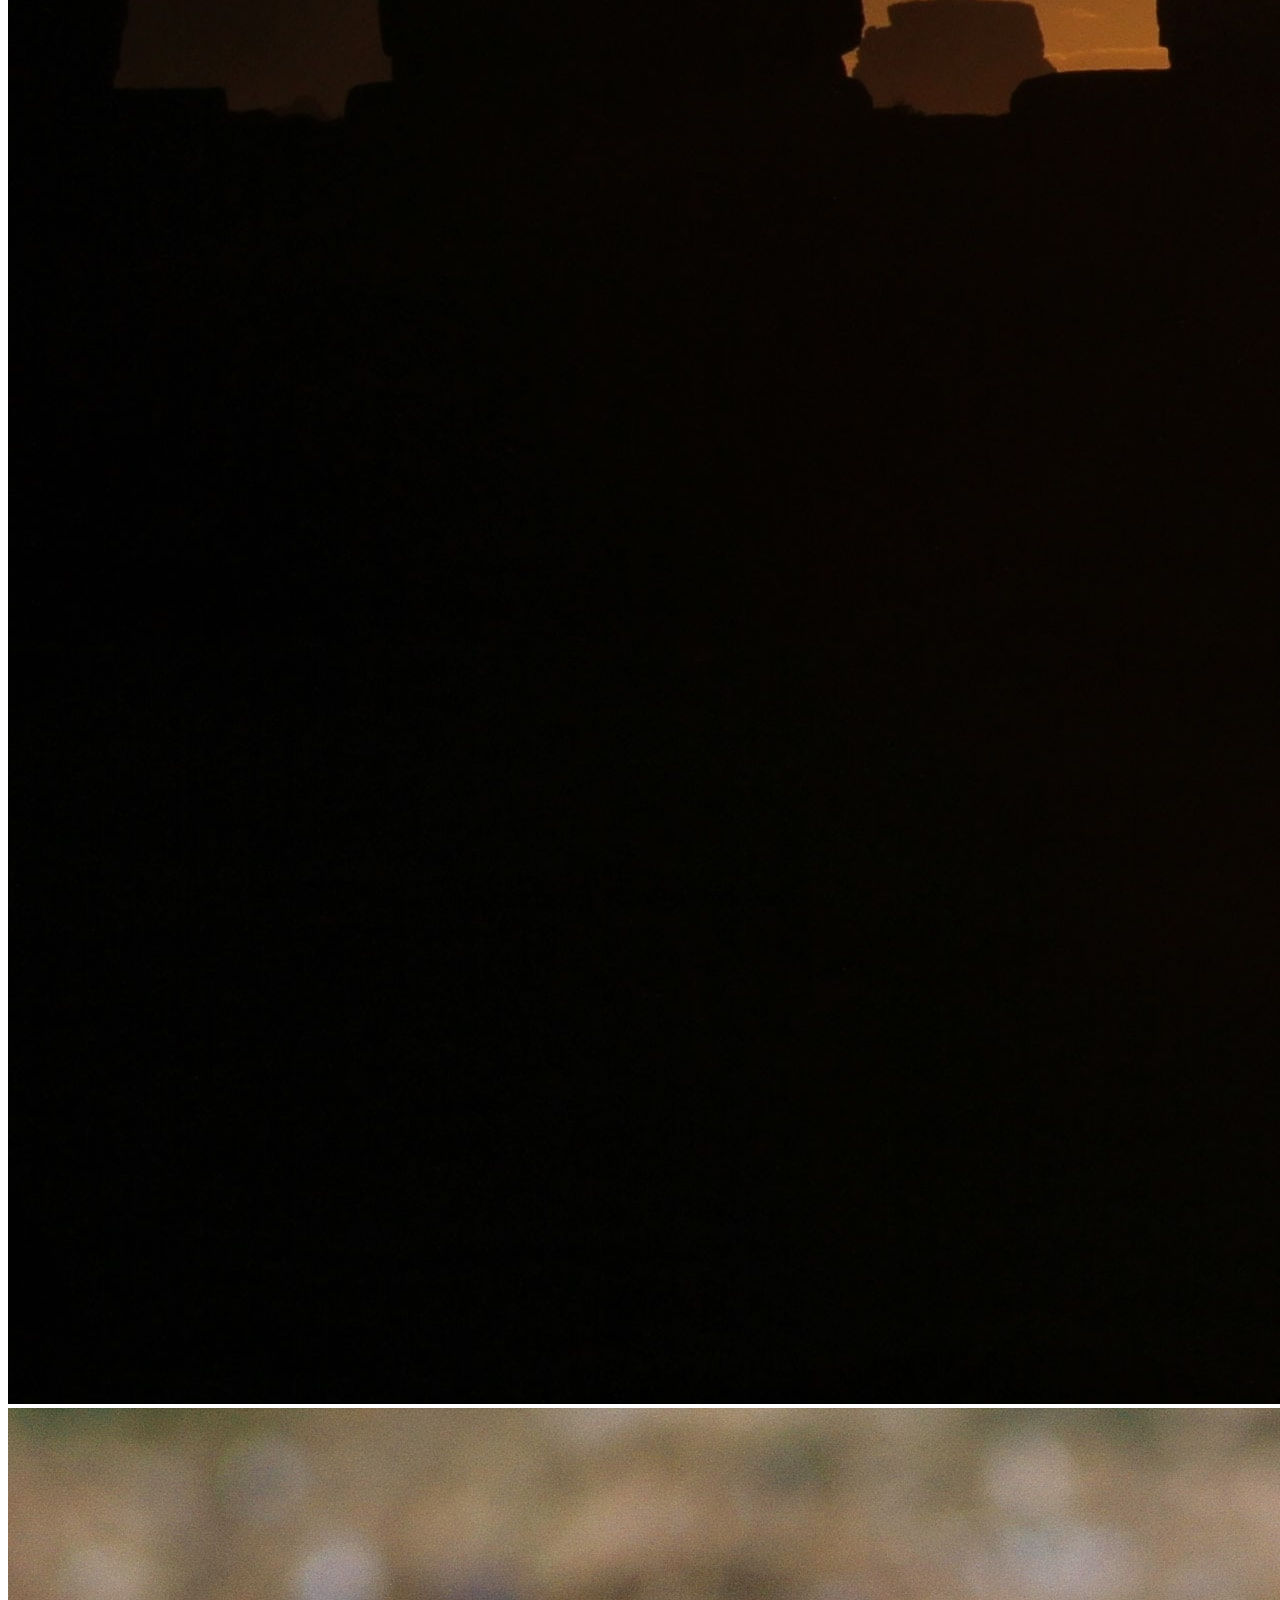
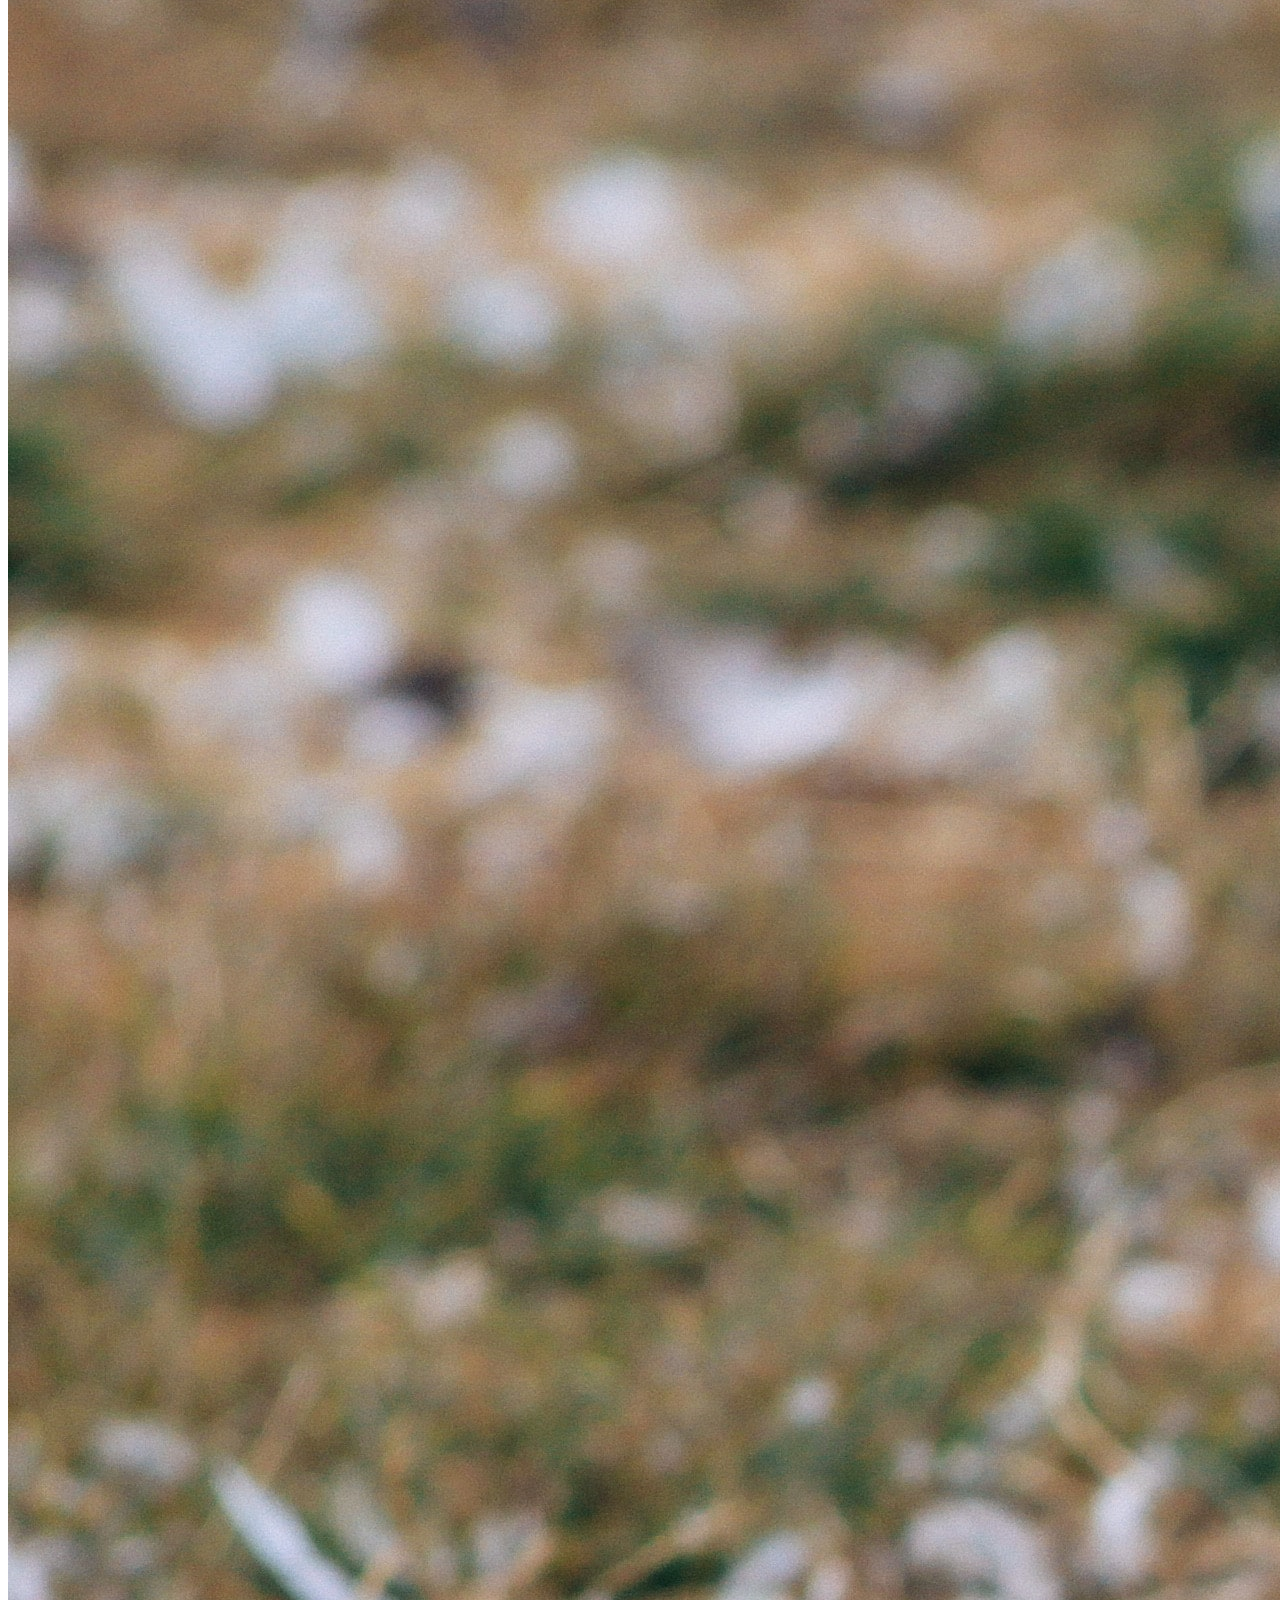
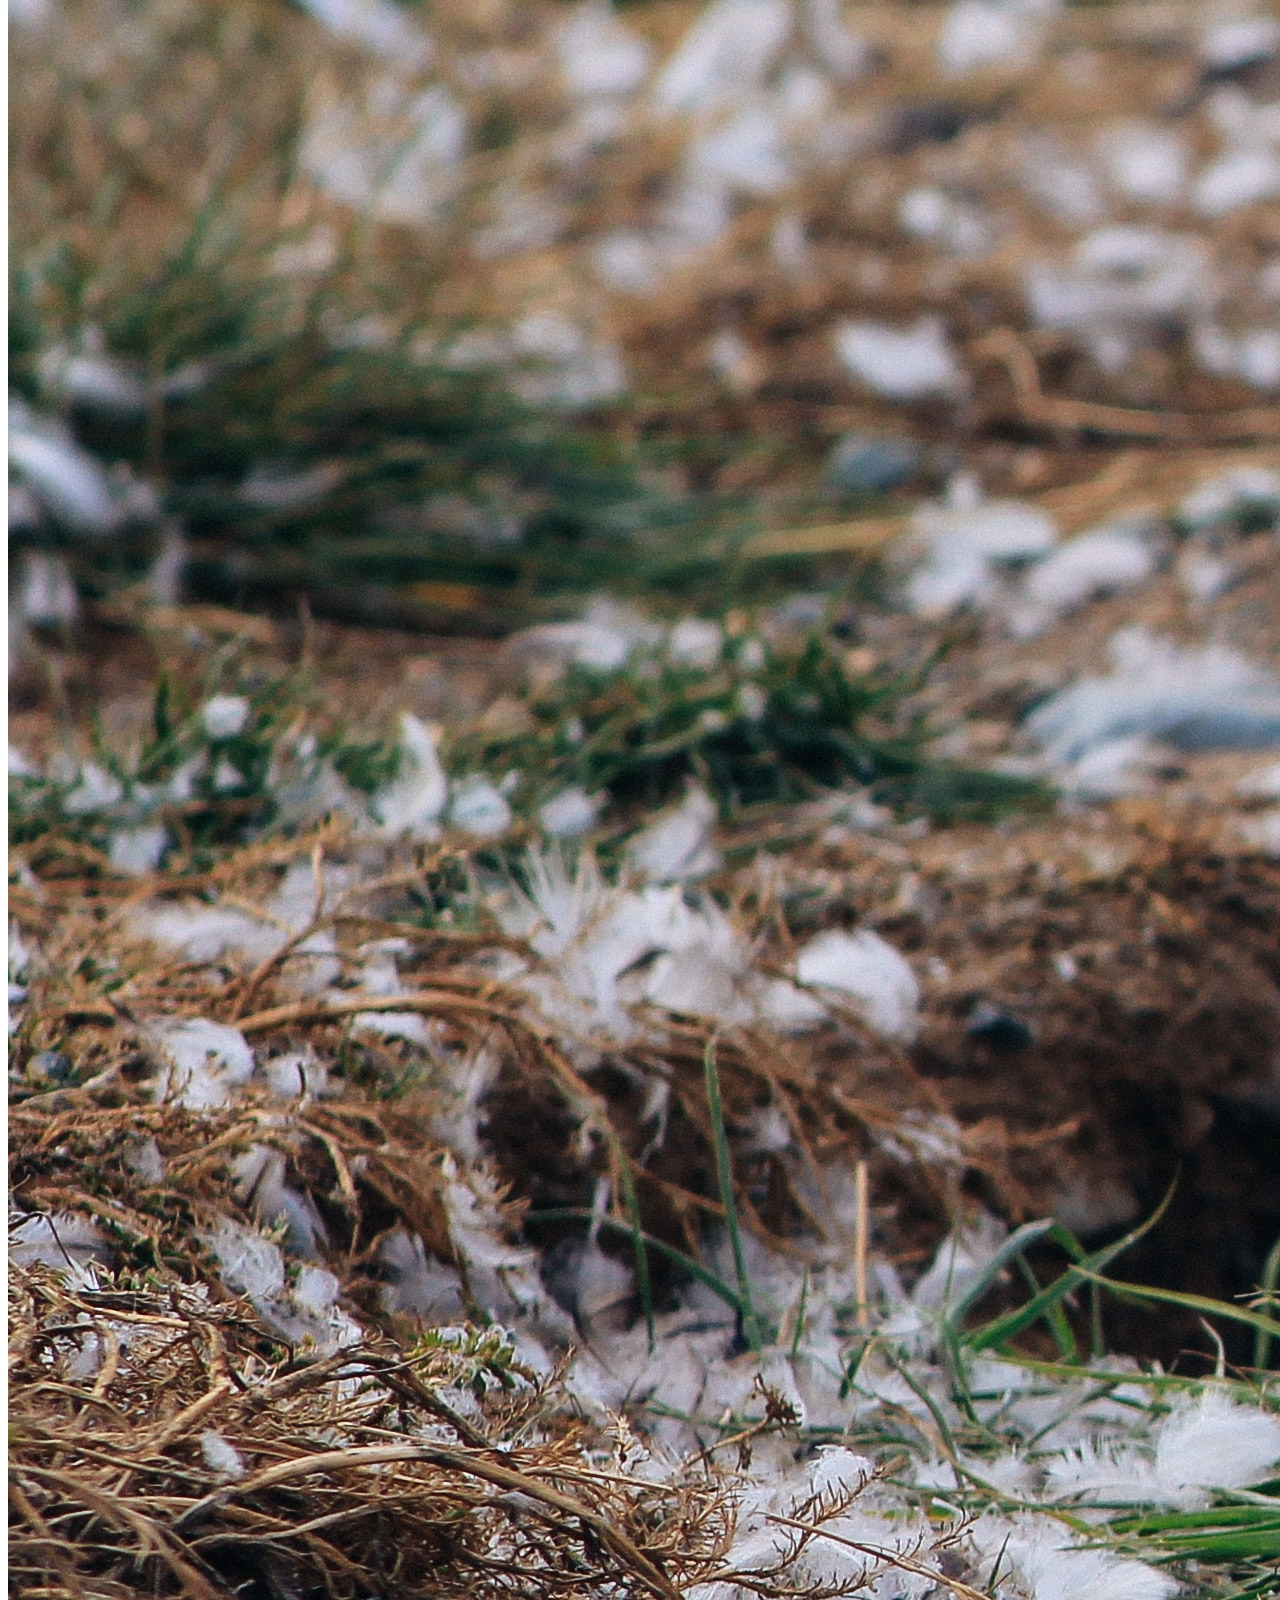
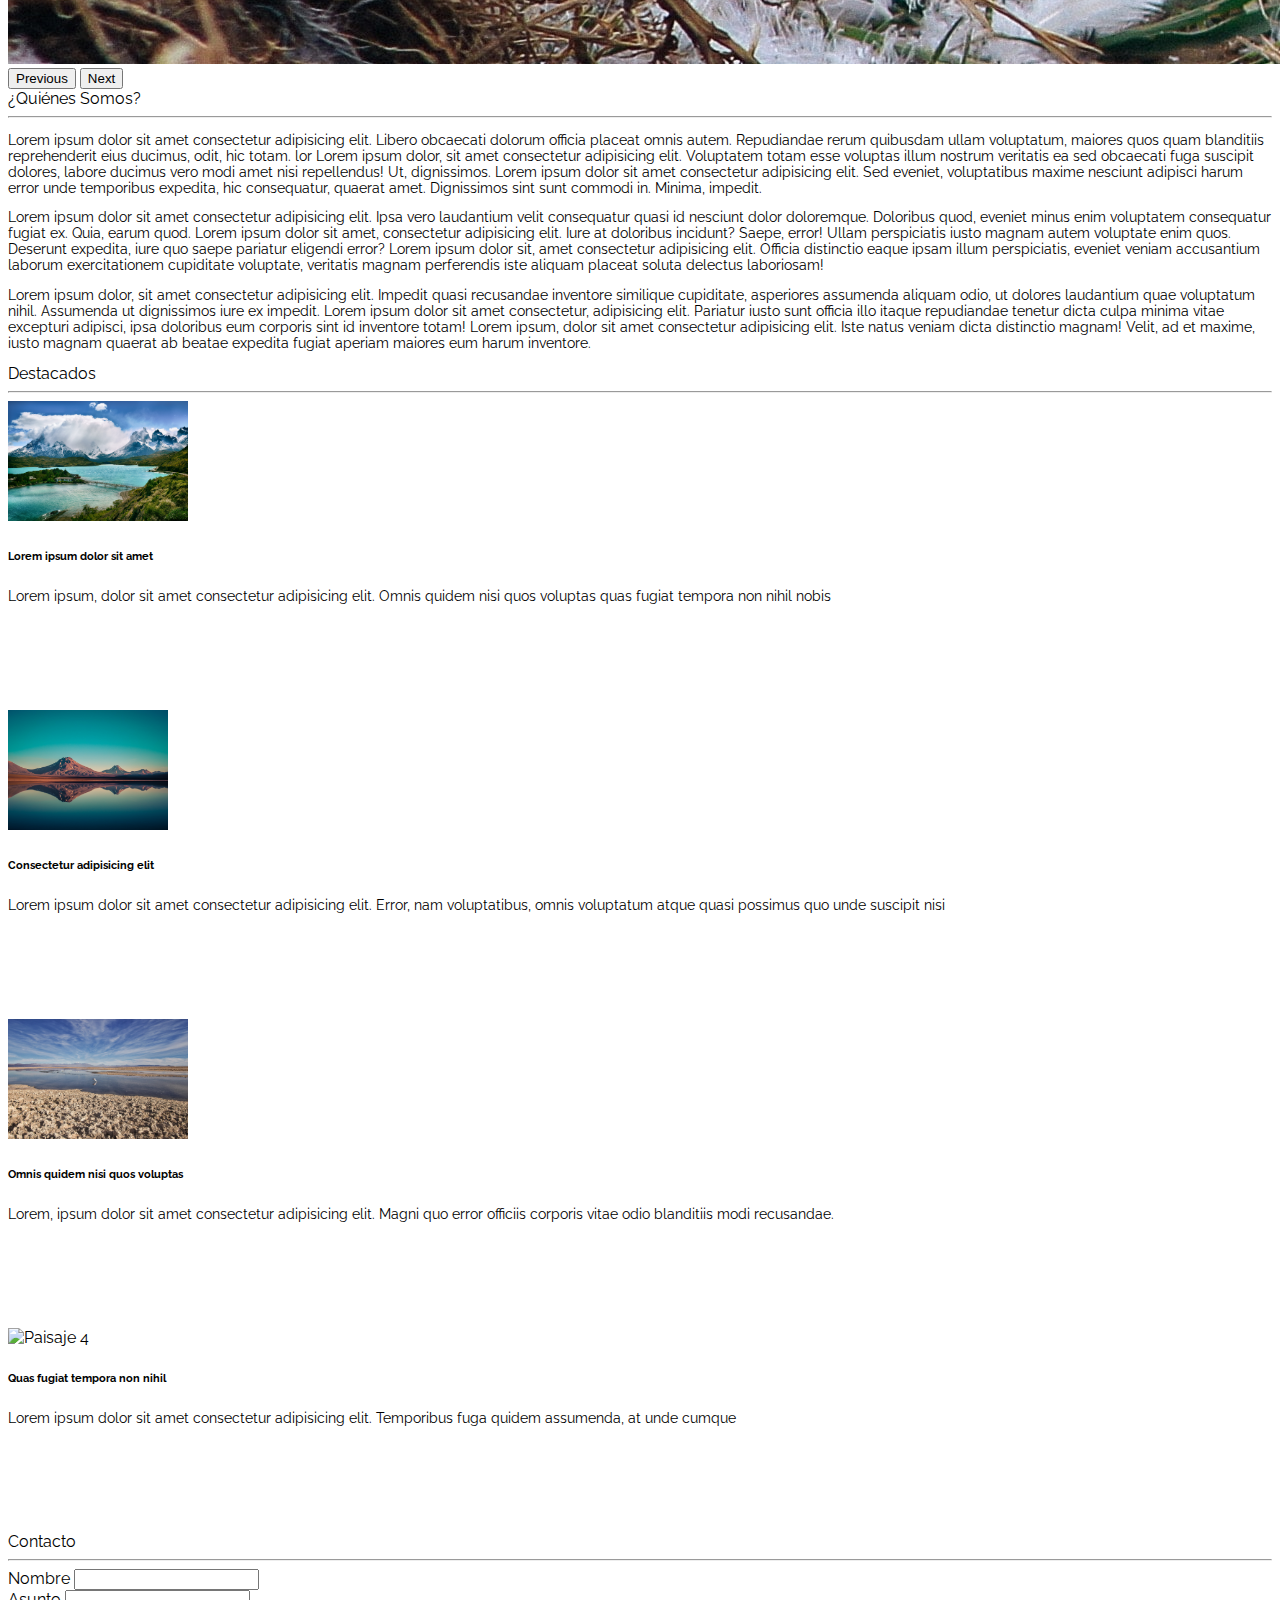
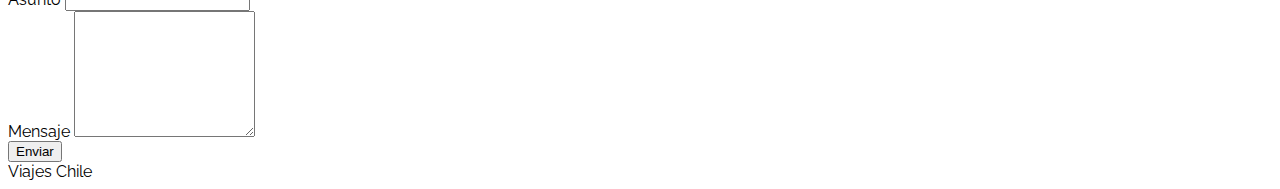
==== commit ff7f3907: "Prueba V2 - Dsn2" ====
--- a/assets/data/modulo5/04-terminal-git-github-github_pages/Dia3/Prueba/index.html
+++ b/assets/data/modulo5/04-terminal-git-github-github_pages/Dia3/Prueba/index.html
@@ -53,11 +53,11 @@
         <!-- Carousel -->
         <section id="top">
             <div id="carouselHeader" class="carousel slide" data-bs-ride="carousel">
-                <div class="carousel-indicators">
+                <!-- <div class="carousel-indicators">
                     <button type="button dotIndicators" data-bs-target="#carouselHeader" data-bs-slide-to="0" class="active" aria-current="true" aria-label="Slide 1"></button>
                     <button type="button" data-bs-target="#carouselHeader" data-bs-slide-to="1" aria-label="Slide 2"></button>
                     <button type="button" data-bs-target="#carouselHeader" data-bs-slide-to="2" aria-label="Slide 3"></button>
-                </div>
+                </div> -->
                 <div class="carousel-inner">
                     <div class="carousel-item active">
                         <img src="assets/img/carousel1.jpg" class="d-block w-100 mx-auto" alt="Slider 1">
@@ -214,10 +214,10 @@
                 <span class="fs-3">Viajes Chile</span>
             </div>
             <div class="col-12 col-md-6 text-center">
-                <span class="fab fa-github-square fa-2x"></span>
-                <span class="fab fa-linkedin fa-2x"></span>
-                <span class="fab fa-twitter-square fa-2x"></span>
-                <span class="fab fa-facebook-square fa-2x"></span>
+                <span class="fab fa-github-square fa-2x px-2"></span>
+                <span class="fab fa-linkedin fa-2x px-2"></span>
+                <span class="fab fa-twitter-square fa-2x px-2"></span>
+                <span class="fab fa-facebook-square fa-2x px-2"></span>
             </div>
         </div>
     </footer>
